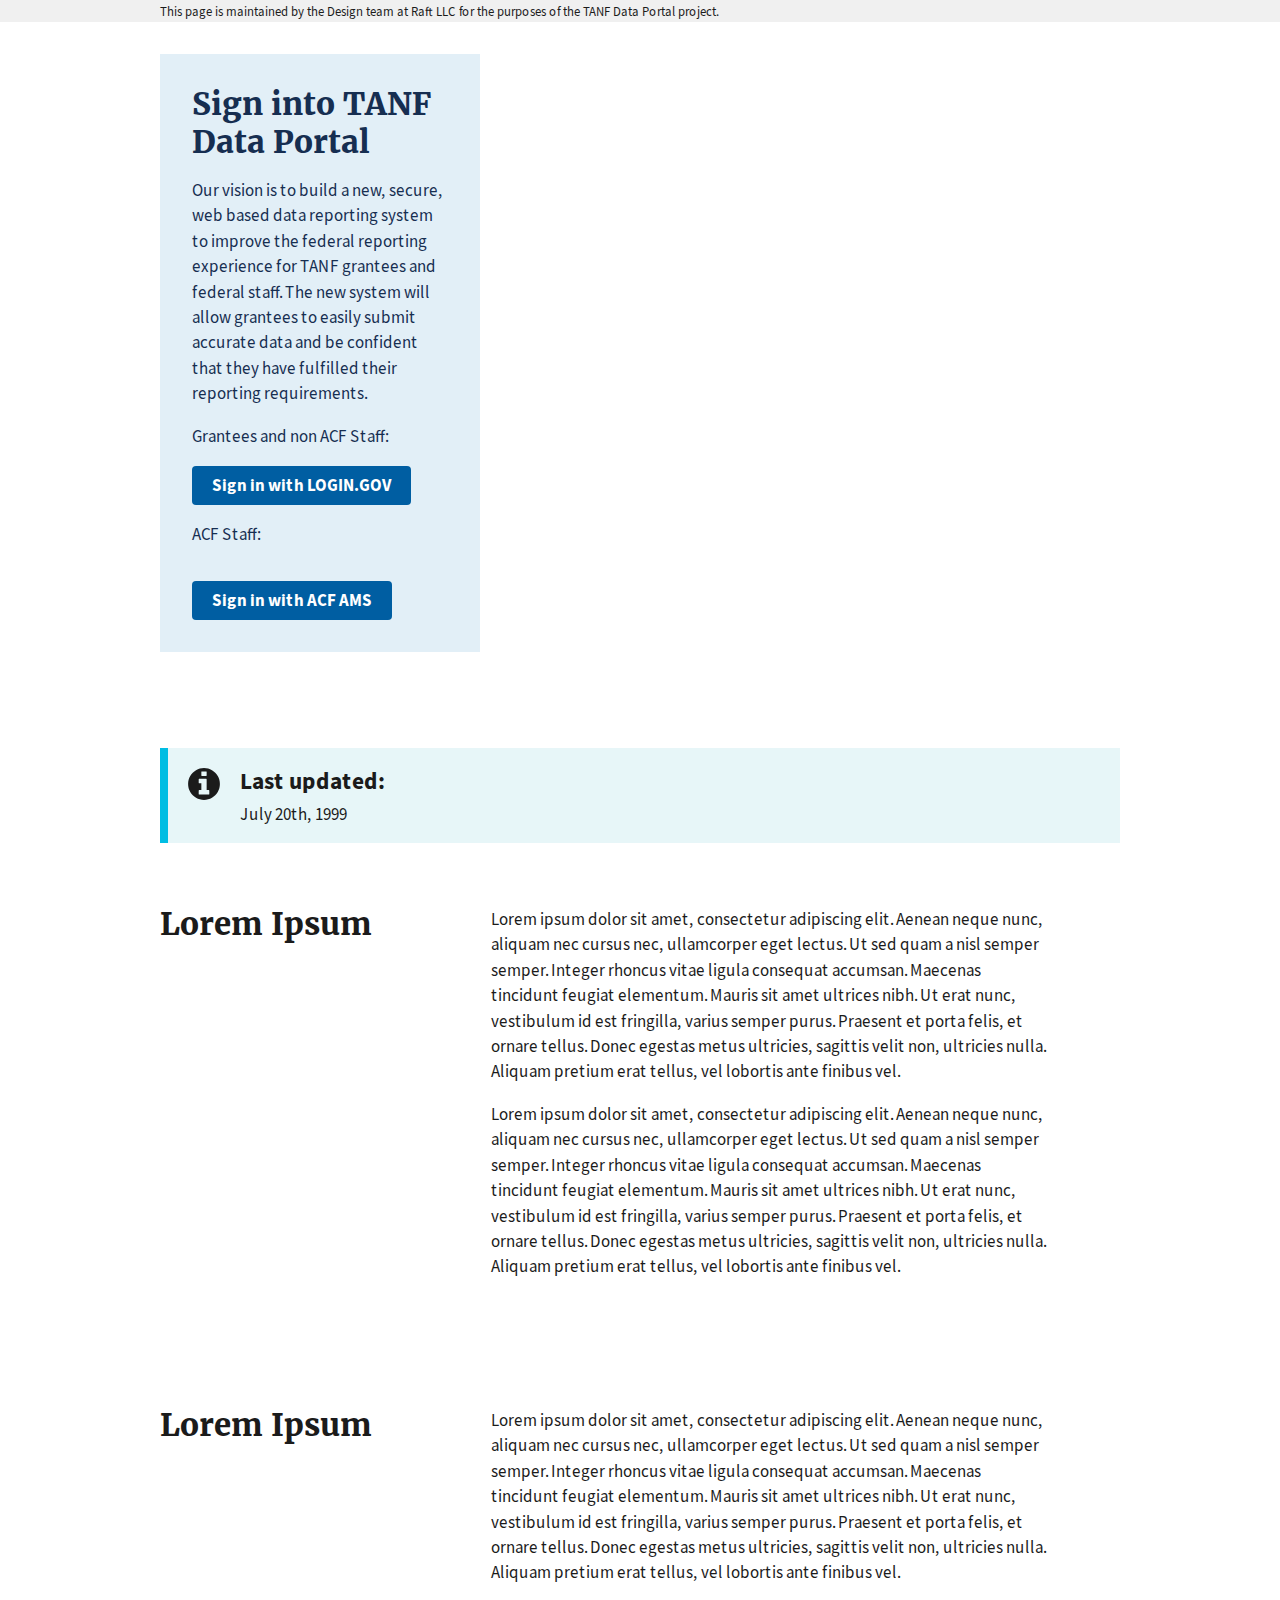
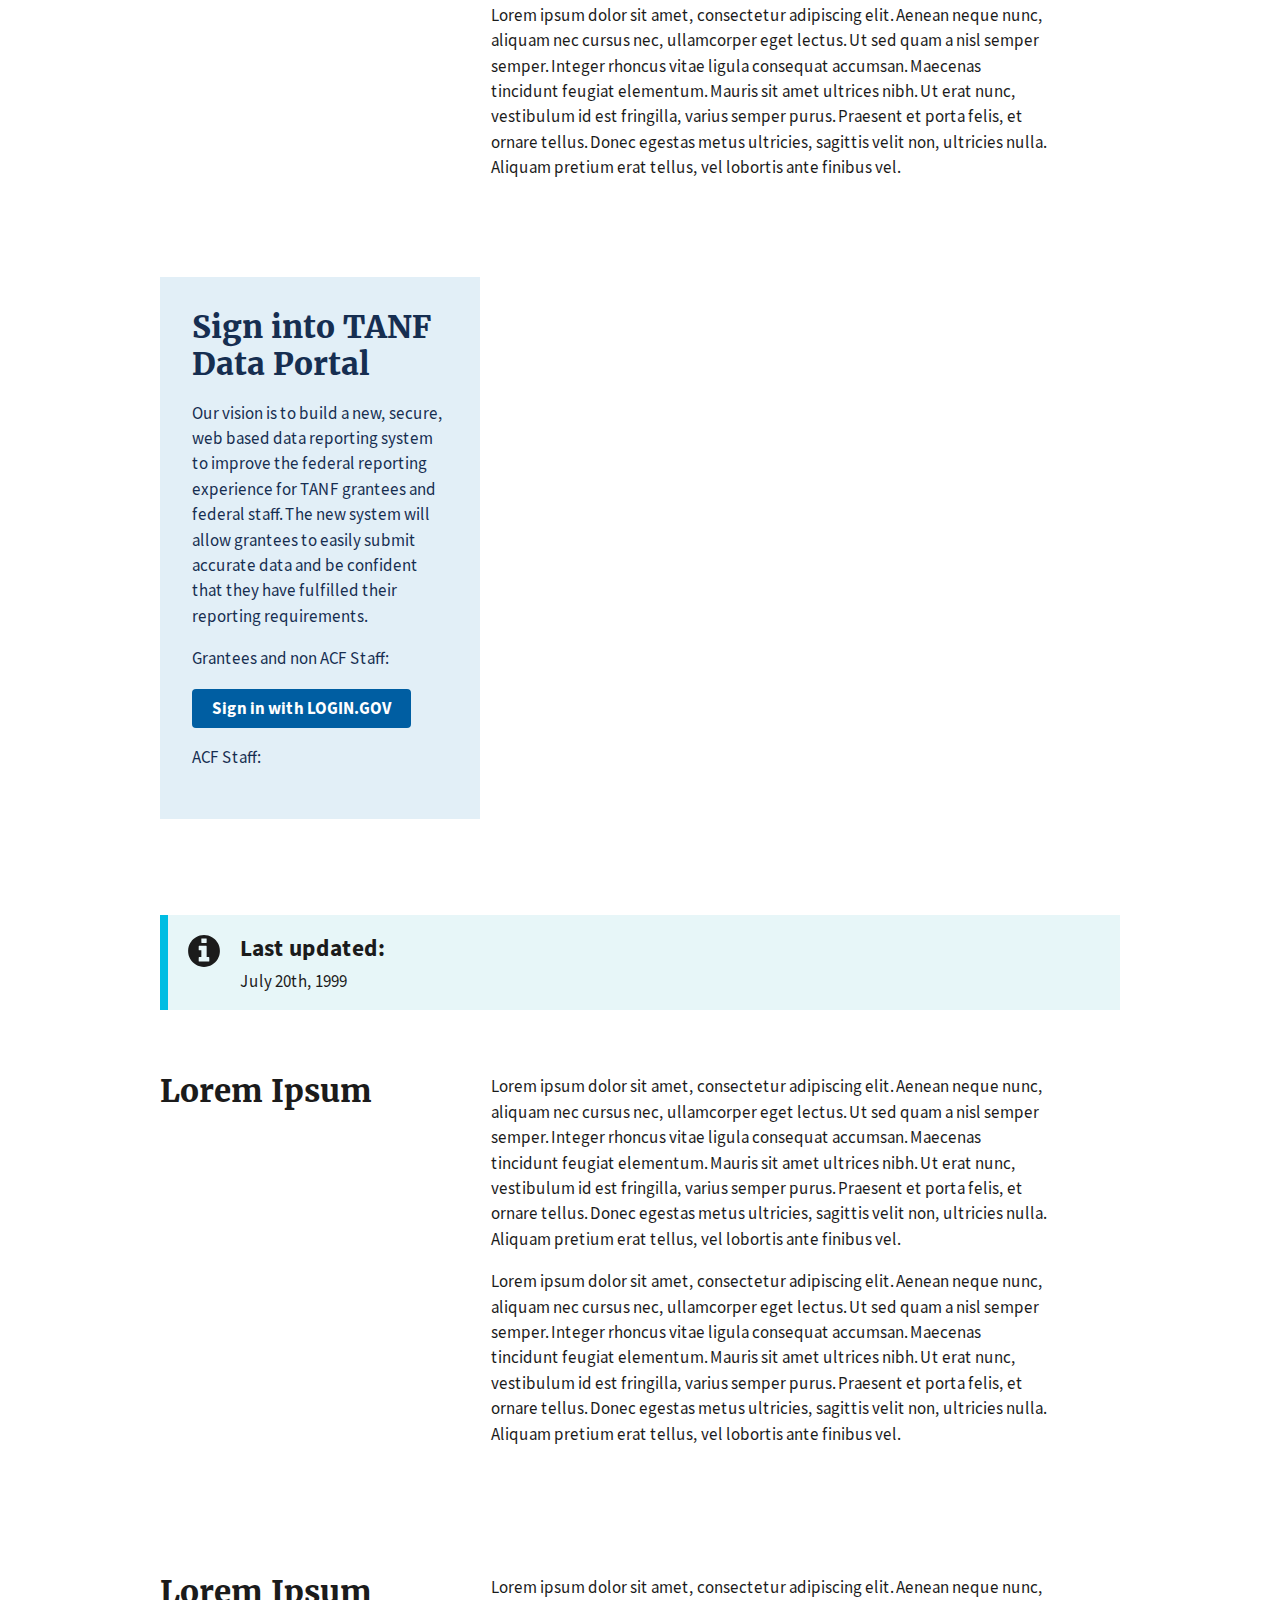
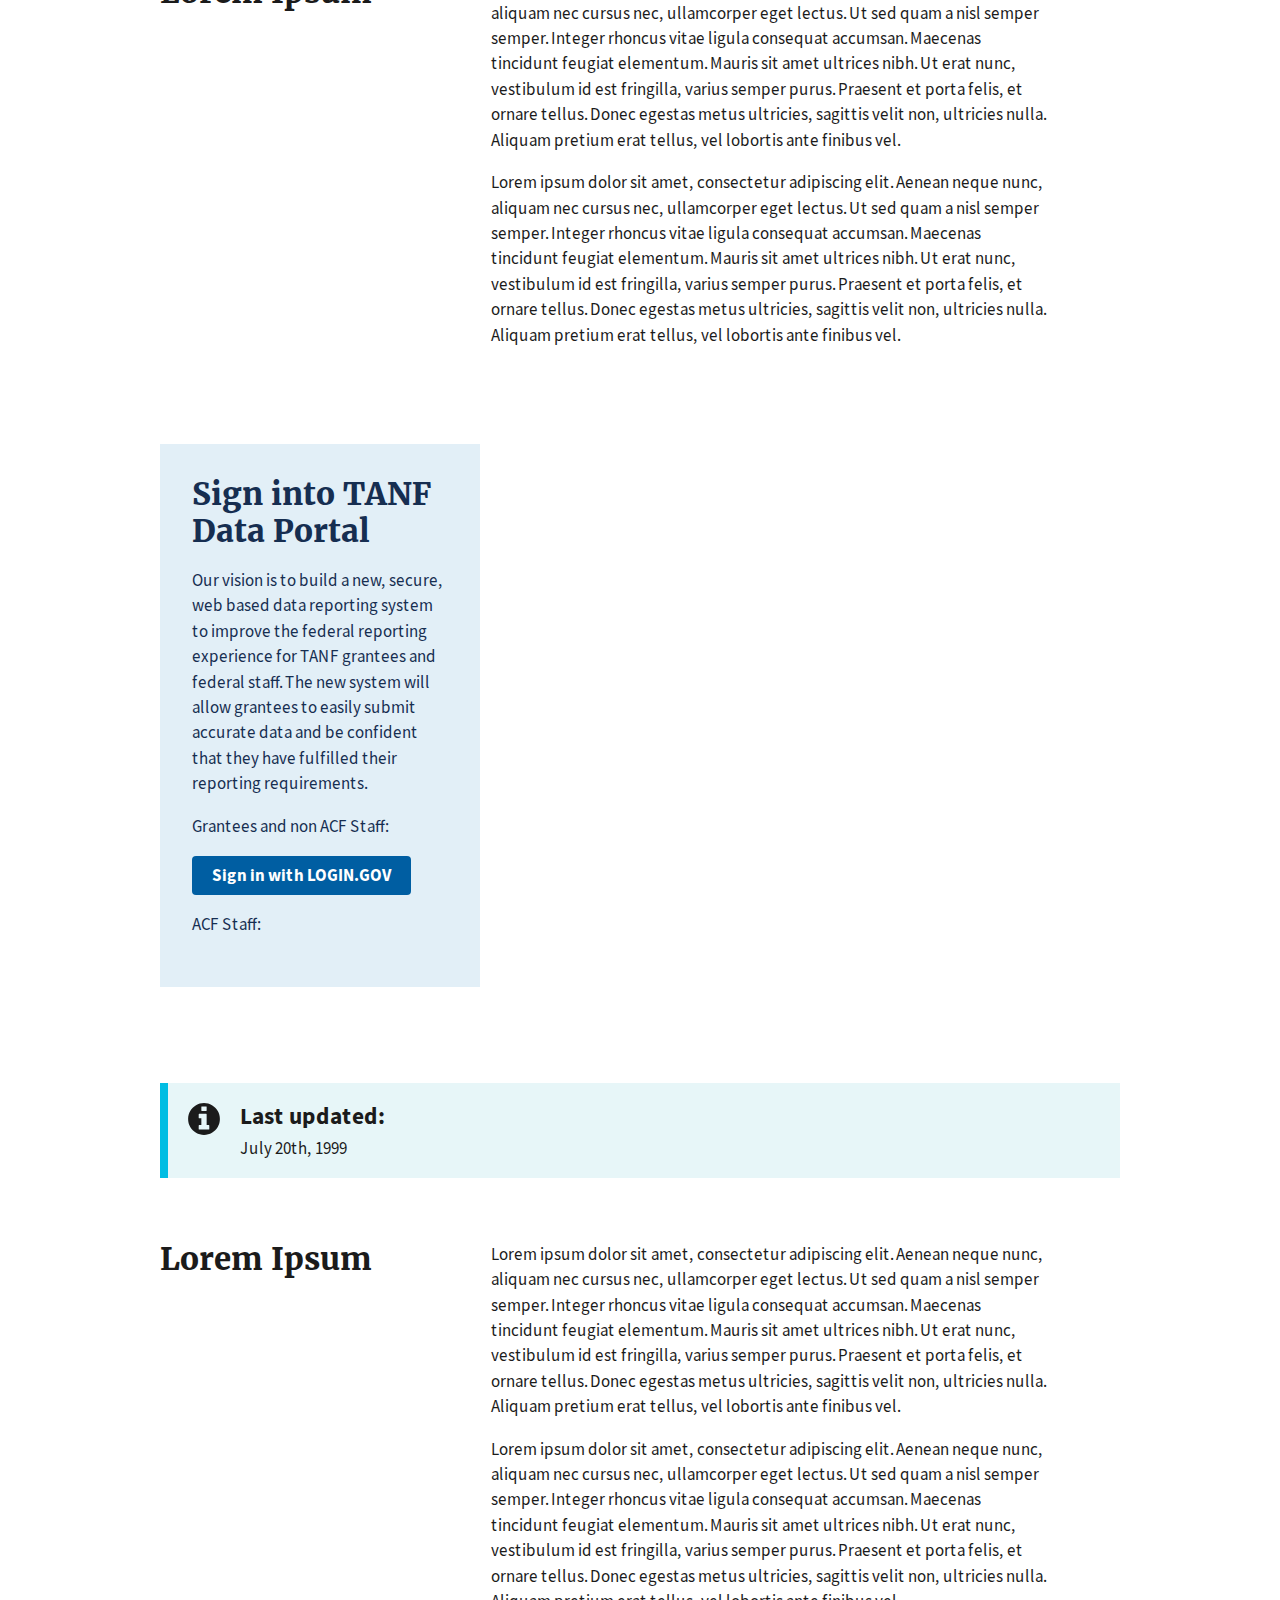
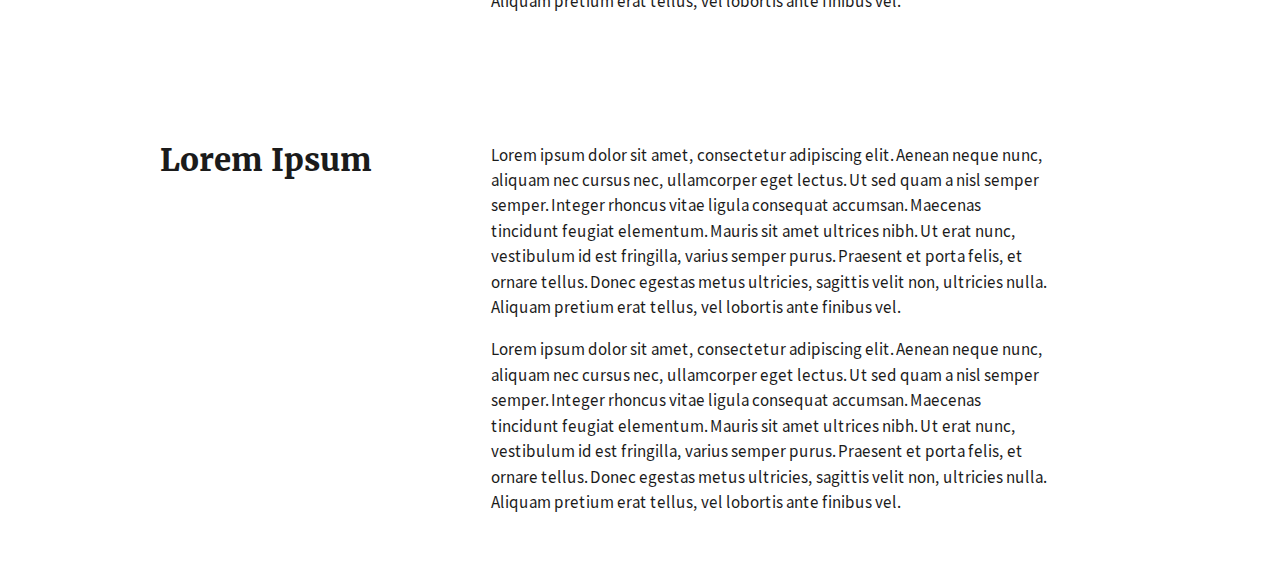
==== index.html @ aea0a964 "Update index.html" ====
<!DOCTYPE html>
<html lang="en">
  <head>
    <meta charset="utf-8" />
    <meta http-equiv="X-UA-Compatible" content="IE=edge" />
    <title>DWD | Indiana Unemployment</title>
    <link rel="stylesheet" href="css/uswds.css" />
    <link rel="icon" type="image/x-icon" href="img/favicons/favicon.ico" />
    <meta name="viewport" content="width=device-width, initial-scale=1">
  </head>
  <body>

    <a class="usa-skipnav" href="#main-content">Skip to main content</a>




  <section class="usa-banner" aria-label="This page is maintained by the Design team at Raft LLC for the purposes of the TANF Data Portal project.">
    <div class="usa-accordion">
      <header class="usa-banner__header">
        <div class="usa-banner__inner">
          <div class="grid-col-auto">
          </div>
          <div class="grid-col-fill tablet:grid-col-auto">
            <p class="usa-banner__header-text">This page is maintained by the Design team at Raft LLC for the purposes of the TANF Data Portal project.</p>
          </div>

        </div>
      </header>
  </section>







  </div>
  </div>
    </nav>
  </header>




  <main id="main-content">
    <section class="usa-hero" aria-label="Introduction" style="background-image: url('https://github.com/reitermb/TDP-Project-Update/blob/main/img/hero3test.jpg?raw=true') !important;">
    <div class="grid-container">
      <div class="usa-hero__callout" style="background-color: #e2eff7; color: #162e51;">
        <h1 class="usa-hero__heading" style="color: #162e51 !important;"><span class="usa-hero__heading--alt" style="color: #162e51 !important;">Sign into TANF Data Portal</span>
        </h1><p>Our vision is to build a new, secure, web based data reporting system to improve the federal reporting experience for TANF grantees and federal staff. The new system will allow grantees to easily submit accurate data and be confident that they have fulfilled their reporting requirements.
</p>
        <p>Grantees and non ACF Staff:</p>
        <button class="usa-button">Sign in with LOGIN.GOV</button>
        <p>ACF Staff:</p>
                        <button class="usa-button" style="margin-top: 16px;">Sign in with ACF AMS</button>


      </div>
    </div>
  </section>

    <section class="grid-container usa-section">
      <div class="usa-alert usa-alert--info" style="margin-bottom: 64px">
        <div class="usa-alert__body">
          <h3 class="usa-alert__heading">Last updated:</h3>
          <p class="usa-alert__text">July 20th, 1999</p>
        </div>
      </div>
      <div class="grid-row grid-gap">
        <div class="tablet:grid-col-4">
          <h2 class="font-heading-xl margin-top-0 tablet:margin-bottom-0">Lorem Ipsum</h2>
        </div>
        <div class="tablet:grid-col-8 usa-prose">
          <p>Lorem ipsum dolor sit amet, consectetur adipiscing elit. Aenean neque nunc, aliquam nec cursus nec, ullamcorper eget lectus. Ut sed quam a nisl semper semper. Integer rhoncus vitae ligula consequat accumsan. Maecenas tincidunt feugiat elementum. Mauris sit amet ultrices nibh. Ut erat nunc, vestibulum id est fringilla, varius semper purus. Praesent et porta felis, et ornare tellus. Donec egestas metus ultricies, sagittis velit non, ultricies nulla. Aliquam pretium erat tellus, vel lobortis ante finibus vel.

</p>
          <p>Lorem ipsum dolor sit amet, consectetur adipiscing elit. Aenean neque nunc, aliquam nec cursus nec, ullamcorper eget lectus. Ut sed quam a nisl semper semper. Integer rhoncus vitae ligula consequat accumsan. Maecenas tincidunt feugiat elementum. Mauris sit amet ultrices nibh. Ut erat nunc, vestibulum id est fringilla, varius semper purus. Praesent et porta felis, et ornare tellus. Donec egestas metus ultricies, sagittis velit non, ultricies nulla. Aliquam pretium erat tellus, vel lobortis ante finibus vel.

</p>

        </div>
      </div>
    </section>

    <section class="grid-container usa-section">

      <div class="grid-row grid-gap">
        <div class="tablet:grid-col-4">
          <h2 class="font-heading-xl margin-top-0 tablet:margin-bottom-0">Lorem Ipsum</h2>
        </div>
        <div class="tablet:grid-col-8 usa-prose">
          <p>Lorem ipsum dolor sit amet, consectetur adipiscing elit. Aenean neque nunc, aliquam nec cursus nec, ullamcorper eget lectus. Ut sed quam a nisl semper semper. Integer rhoncus vitae ligula consequat accumsan. Maecenas tincidunt feugiat elementum. Mauris sit amet ultrices nibh. Ut erat nunc, vestibulum id est fringilla, varius semper purus. Praesent et porta felis, et ornare tellus. Donec egestas metus ultricies, sagittis velit non, ultricies nulla. Aliquam pretium erat tellus, vel lobortis ante finibus vel.

</p>
          <p>Lorem ipsum dolor sit amet, consectetur adipiscing elit. Aenean neque nunc, aliquam nec cursus nec, ullamcorper eget lectus. Ut sed quam a nisl semper semper. Integer rhoncus vitae ligula consequat accumsan. Maecenas tincidunt feugiat elementum. Mauris sit amet ultrices nibh. Ut erat nunc, vestibulum id est fringilla, varius semper purus. Praesent et porta felis, et ornare tellus. Donec egestas metus ultricies, sagittis velit non, ultricies nulla. Aliquam pretium erat tellus, vel lobortis ante finibus vel.

</p>

        </div>
      </div>
    </section>
    
    
  <main id="main-content">
    <section class="usa-hero" aria-label="Introduction" style="background-image: url('https://github.com/reitermb/TDP-Project-Update/blob/main/img/hero5.png?raw=true') !important;">
    <div class="grid-container">
      <div class="usa-hero__callout" style="background-color: #e2eff7; color: #162e51;">
        <h1 class="usa-hero__heading" style="color: #162e51 !important;"><span class="usa-hero__heading--alt" style="color: #162e51 !important;">Sign into TANF Data Portal</span>
        </h1><p>Our vision is to build a new, secure, web based data reporting system to improve the federal reporting experience for TANF grantees and federal staff. The new system will allow grantees to easily submit accurate data and be confident that they have fulfilled their reporting requirements.
</p>
                <p>Grantees and non ACF Staff:</p>
        <button class="usa-button">Sign in with LOGIN.GOV</button>
        <p>ACF Staff:</p>
        
      </div>
    </div>
  </section>

    <section class="grid-container usa-section">
      <div class="usa-alert usa-alert--info" style="margin-bottom: 64px">
        <div class="usa-alert__body">
          <h3 class="usa-alert__heading">Last updated:</h3>
          <p class="usa-alert__text">July 20th, 1999</p>
        </div>
      </div>
      <div class="grid-row grid-gap">
        <div class="tablet:grid-col-4">
          <h2 class="font-heading-xl margin-top-0 tablet:margin-bottom-0">Lorem Ipsum</h2>
        </div>
        <div class="tablet:grid-col-8 usa-prose">
          <p>Lorem ipsum dolor sit amet, consectetur adipiscing elit. Aenean neque nunc, aliquam nec cursus nec, ullamcorper eget lectus. Ut sed quam a nisl semper semper. Integer rhoncus vitae ligula consequat accumsan. Maecenas tincidunt feugiat elementum. Mauris sit amet ultrices nibh. Ut erat nunc, vestibulum id est fringilla, varius semper purus. Praesent et porta felis, et ornare tellus. Donec egestas metus ultricies, sagittis velit non, ultricies nulla. Aliquam pretium erat tellus, vel lobortis ante finibus vel.

</p>
          <p>Lorem ipsum dolor sit amet, consectetur adipiscing elit. Aenean neque nunc, aliquam nec cursus nec, ullamcorper eget lectus. Ut sed quam a nisl semper semper. Integer rhoncus vitae ligula consequat accumsan. Maecenas tincidunt feugiat elementum. Mauris sit amet ultrices nibh. Ut erat nunc, vestibulum id est fringilla, varius semper purus. Praesent et porta felis, et ornare tellus. Donec egestas metus ultricies, sagittis velit non, ultricies nulla. Aliquam pretium erat tellus, vel lobortis ante finibus vel.

</p>

        </div>
      </div>
    </section>

    <section class="grid-container usa-section">

      <div class="grid-row grid-gap">
        <div class="tablet:grid-col-4">
          <h2 class="font-heading-xl margin-top-0 tablet:margin-bottom-0">Lorem Ipsum</h2>
        </div>
        <div class="tablet:grid-col-8 usa-prose">
          <p>Lorem ipsum dolor sit amet, consectetur adipiscing elit. Aenean neque nunc, aliquam nec cursus nec, ullamcorper eget lectus. Ut sed quam a nisl semper semper. Integer rhoncus vitae ligula consequat accumsan. Maecenas tincidunt feugiat elementum. Mauris sit amet ultrices nibh. Ut erat nunc, vestibulum id est fringilla, varius semper purus. Praesent et porta felis, et ornare tellus. Donec egestas metus ultricies, sagittis velit non, ultricies nulla. Aliquam pretium erat tellus, vel lobortis ante finibus vel.

</p>
          <p>Lorem ipsum dolor sit amet, consectetur adipiscing elit. Aenean neque nunc, aliquam nec cursus nec, ullamcorper eget lectus. Ut sed quam a nisl semper semper. Integer rhoncus vitae ligula consequat accumsan. Maecenas tincidunt feugiat elementum. Mauris sit amet ultrices nibh. Ut erat nunc, vestibulum id est fringilla, varius semper purus. Praesent et porta felis, et ornare tellus. Donec egestas metus ultricies, sagittis velit non, ultricies nulla. Aliquam pretium erat tellus, vel lobortis ante finibus vel.

</p>

        </div>
      </div>
    </section>
    
    
  <main id="main-content">
    <section class="usa-hero" aria-label="Introduction" style="background-image: url('https://github.com/reitermb/TDP-Project-Update/blob/main/img/Hero1test.jpg?raw=true') !important;">
    <div class="grid-container">
      <div class="usa-hero__callout" style="background-color: #e2eff7; color: #162e51;">
        <h1 class="usa-hero__heading" style="color: #162e51 !important;"><span class="usa-hero__heading--alt" style="color: #162e51 !important;">Sign into TANF Data Portal</span>
        </h1><p>Our vision is to build a new, secure, web based data reporting system to improve the federal reporting experience for TANF grantees and federal staff. The new system will allow grantees to easily submit accurate data and be confident that they have fulfilled their reporting requirements.
</p>
                 <p>Grantees and non ACF Staff:</p>
        <button class="usa-button">Sign in with LOGIN.GOV</button>
        <p>ACF Staff:</p>

      </div>
    </div>
  </section>

    <section class="grid-container usa-section">
      <div class="usa-alert usa-alert--info" style="margin-bottom: 64px">
        <div class="usa-alert__body">
          <h3 class="usa-alert__heading">Last updated:</h3>
          <p class="usa-alert__text">July 20th, 1999</p>
        </div>
      </div>
      <div class="grid-row grid-gap">
        <div class="tablet:grid-col-4">
          <h2 class="font-heading-xl margin-top-0 tablet:margin-bottom-0">Lorem Ipsum</h2>
        </div>
        <div class="tablet:grid-col-8 usa-prose">
          <p>Lorem ipsum dolor sit amet, consectetur adipiscing elit. Aenean neque nunc, aliquam nec cursus nec, ullamcorper eget lectus. Ut sed quam a nisl semper semper. Integer rhoncus vitae ligula consequat accumsan. Maecenas tincidunt feugiat elementum. Mauris sit amet ultrices nibh. Ut erat nunc, vestibulum id est fringilla, varius semper purus. Praesent et porta felis, et ornare tellus. Donec egestas metus ultricies, sagittis velit non, ultricies nulla. Aliquam pretium erat tellus, vel lobortis ante finibus vel.

</p>
          <p>Lorem ipsum dolor sit amet, consectetur adipiscing elit. Aenean neque nunc, aliquam nec cursus nec, ullamcorper eget lectus. Ut sed quam a nisl semper semper. Integer rhoncus vitae ligula consequat accumsan. Maecenas tincidunt feugiat elementum. Mauris sit amet ultrices nibh. Ut erat nunc, vestibulum id est fringilla, varius semper purus. Praesent et porta felis, et ornare tellus. Donec egestas metus ultricies, sagittis velit non, ultricies nulla. Aliquam pretium erat tellus, vel lobortis ante finibus vel.

</p>

        </div>
      </div>
    </section>

    <section class="grid-container usa-section">

      <div class="grid-row grid-gap">
        <div class="tablet:grid-col-4">
          <h2 class="font-heading-xl margin-top-0 tablet:margin-bottom-0">Lorem Ipsum</h2>
        </div>
        <div class="tablet:grid-col-8 usa-prose">
          <p>Lorem ipsum dolor sit amet, consectetur adipiscing elit. Aenean neque nunc, aliquam nec cursus nec, ullamcorper eget lectus. Ut sed quam a nisl semper semper. Integer rhoncus vitae ligula consequat accumsan. Maecenas tincidunt feugiat elementum. Mauris sit amet ultrices nibh. Ut erat nunc, vestibulum id est fringilla, varius semper purus. Praesent et porta felis, et ornare tellus. Donec egestas metus ultricies, sagittis velit non, ultricies nulla. Aliquam pretium erat tellus, vel lobortis ante finibus vel.

</p>
          <p>Lorem ipsum dolor sit amet, consectetur adipiscing elit. Aenean neque nunc, aliquam nec cursus nec, ullamcorper eget lectus. Ut sed quam a nisl semper semper. Integer rhoncus vitae ligula consequat accumsan. Maecenas tincidunt feugiat elementum. Mauris sit amet ultrices nibh. Ut erat nunc, vestibulum id est fringilla, varius semper purus. Praesent et porta felis, et ornare tellus. Donec egestas metus ultricies, sagittis velit non, ultricies nulla. Aliquam pretium erat tellus, vel lobortis ante finibus vel.

</p>

        </div>
      </div>
    </section>


        </div>
      </div>
    </div>
  </div>
</footer>
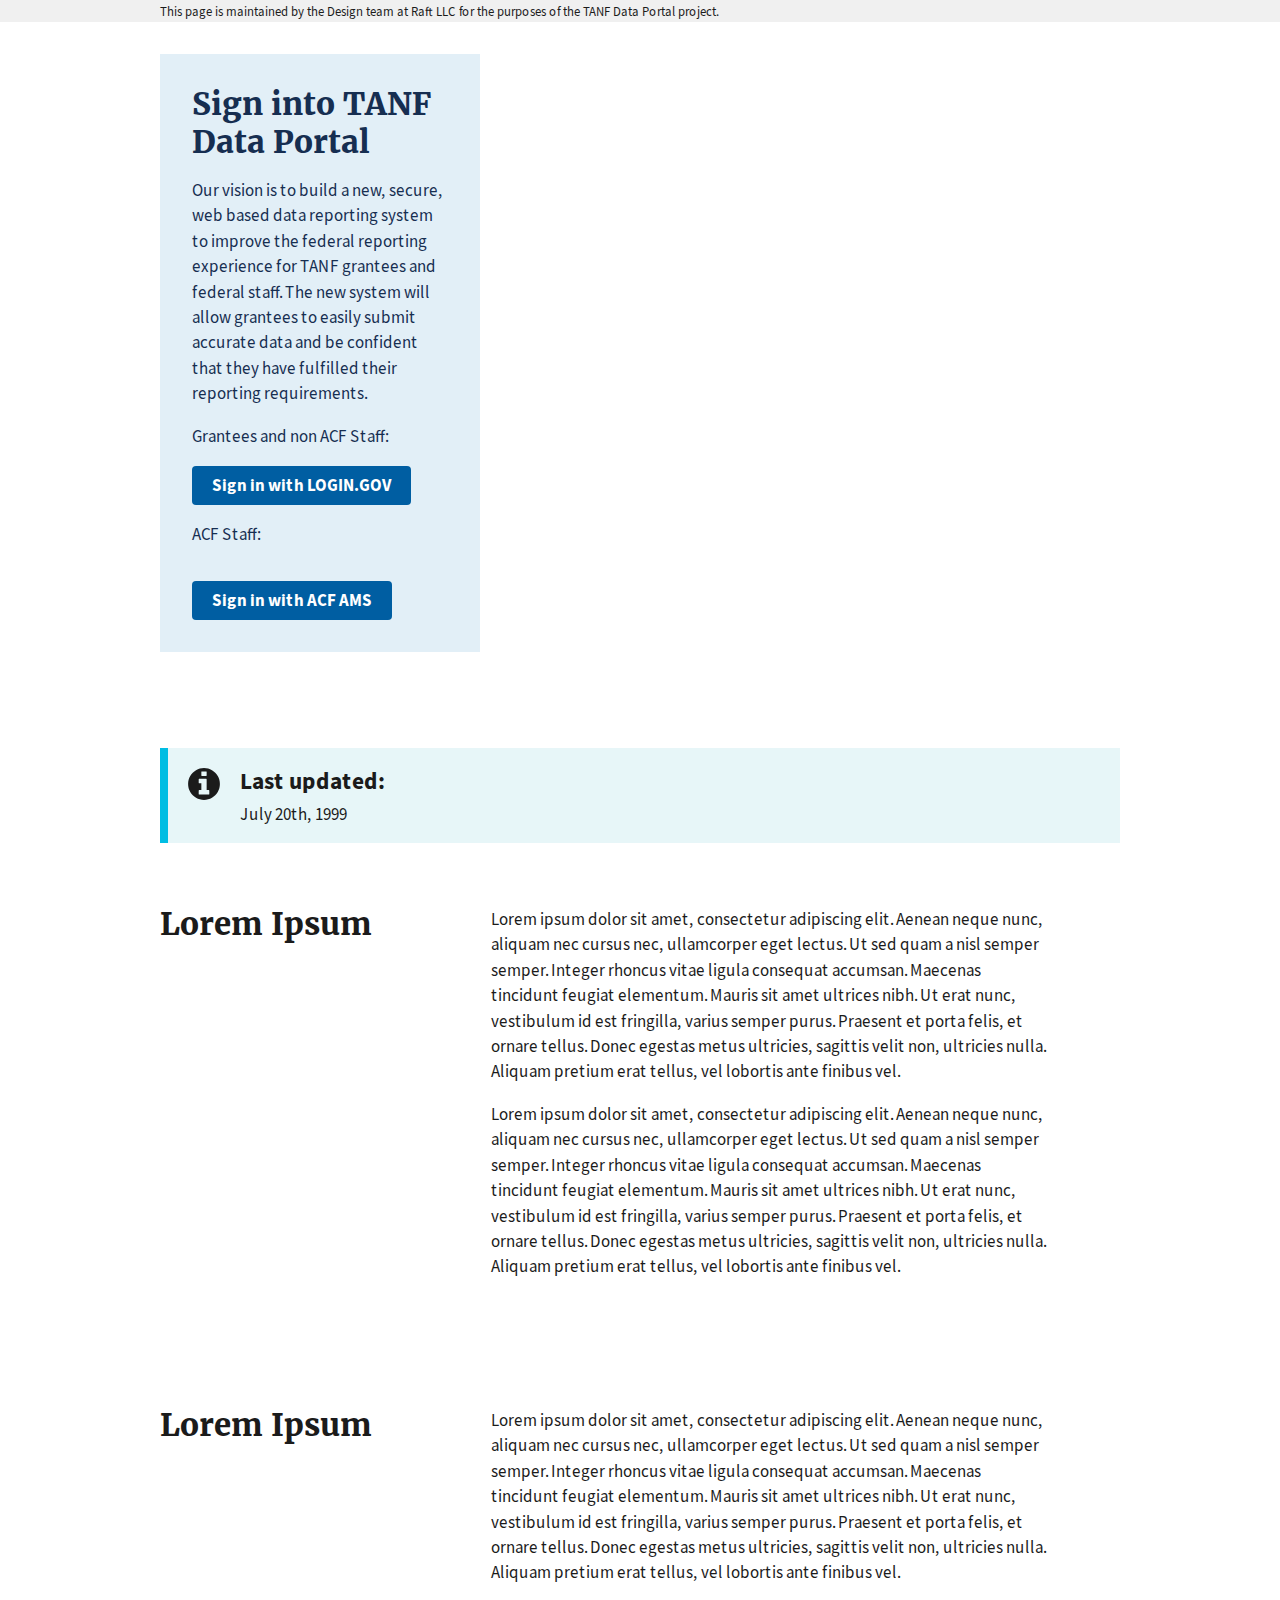
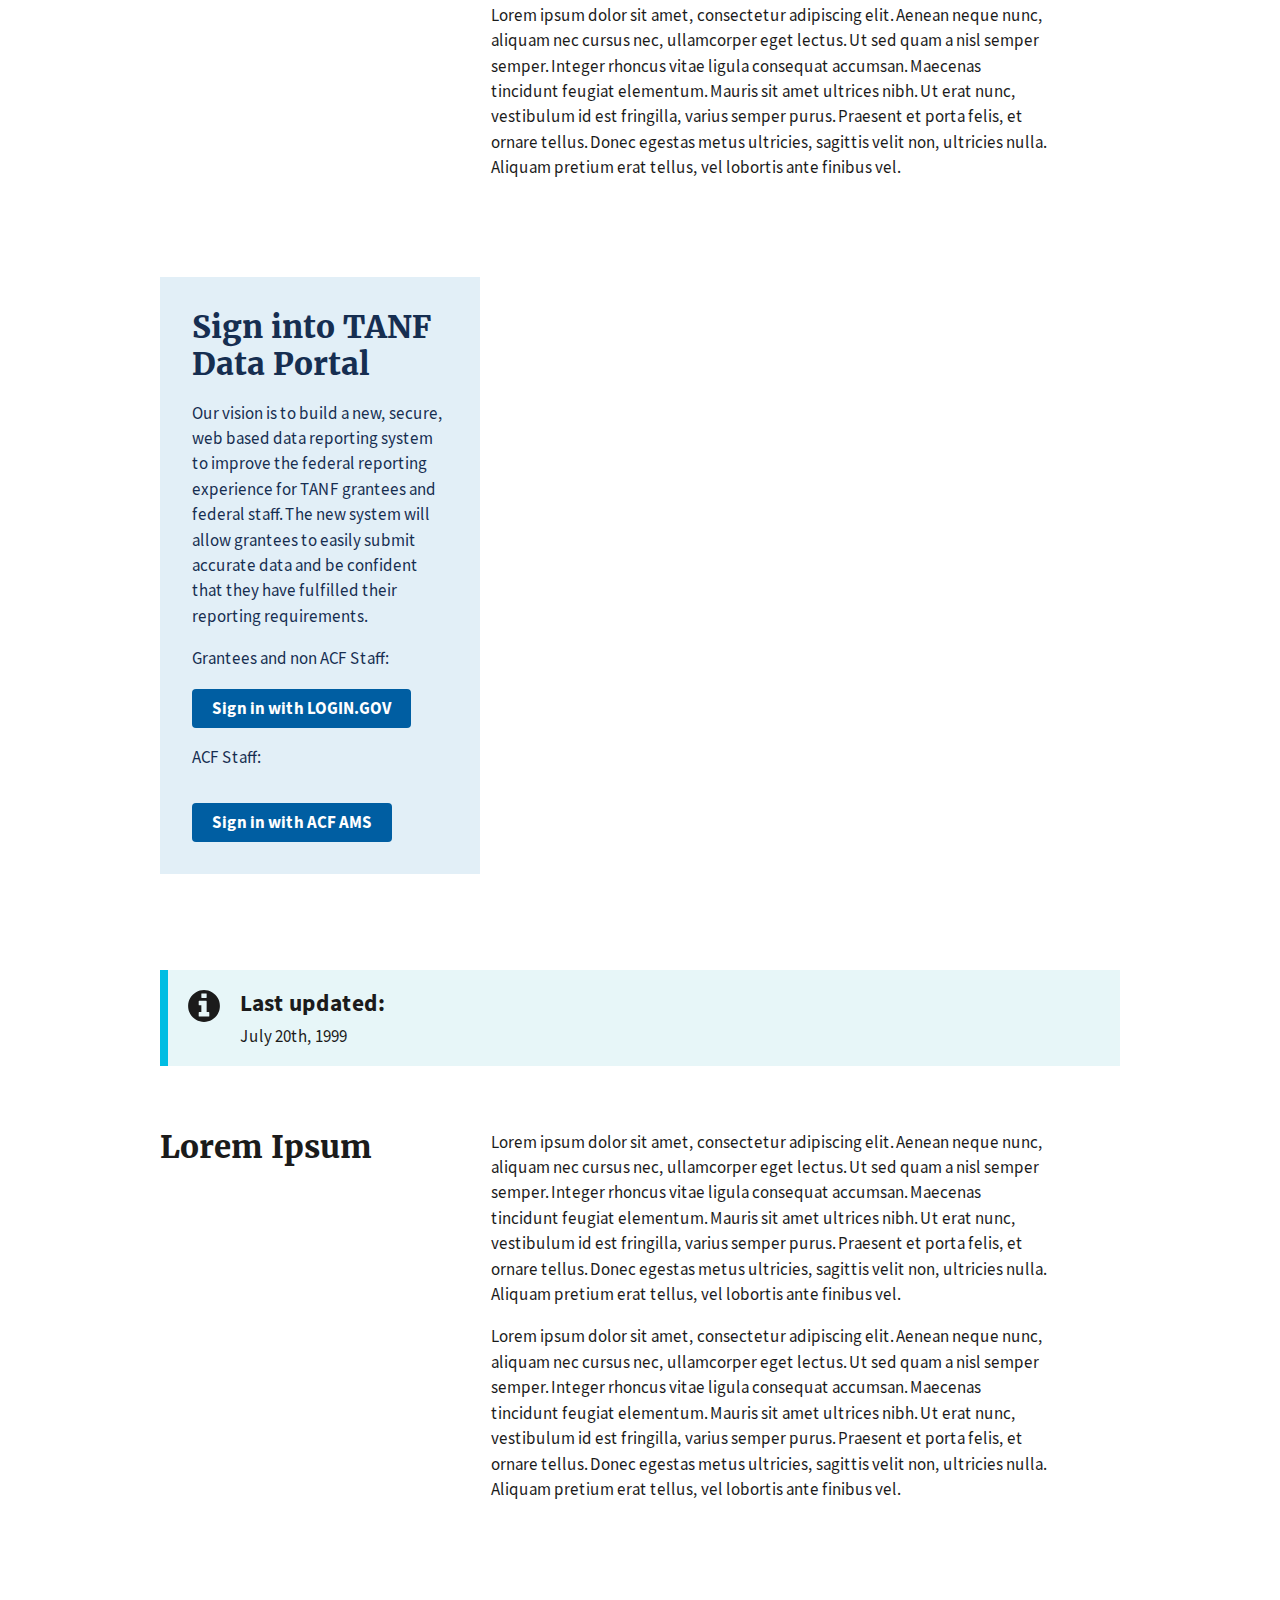
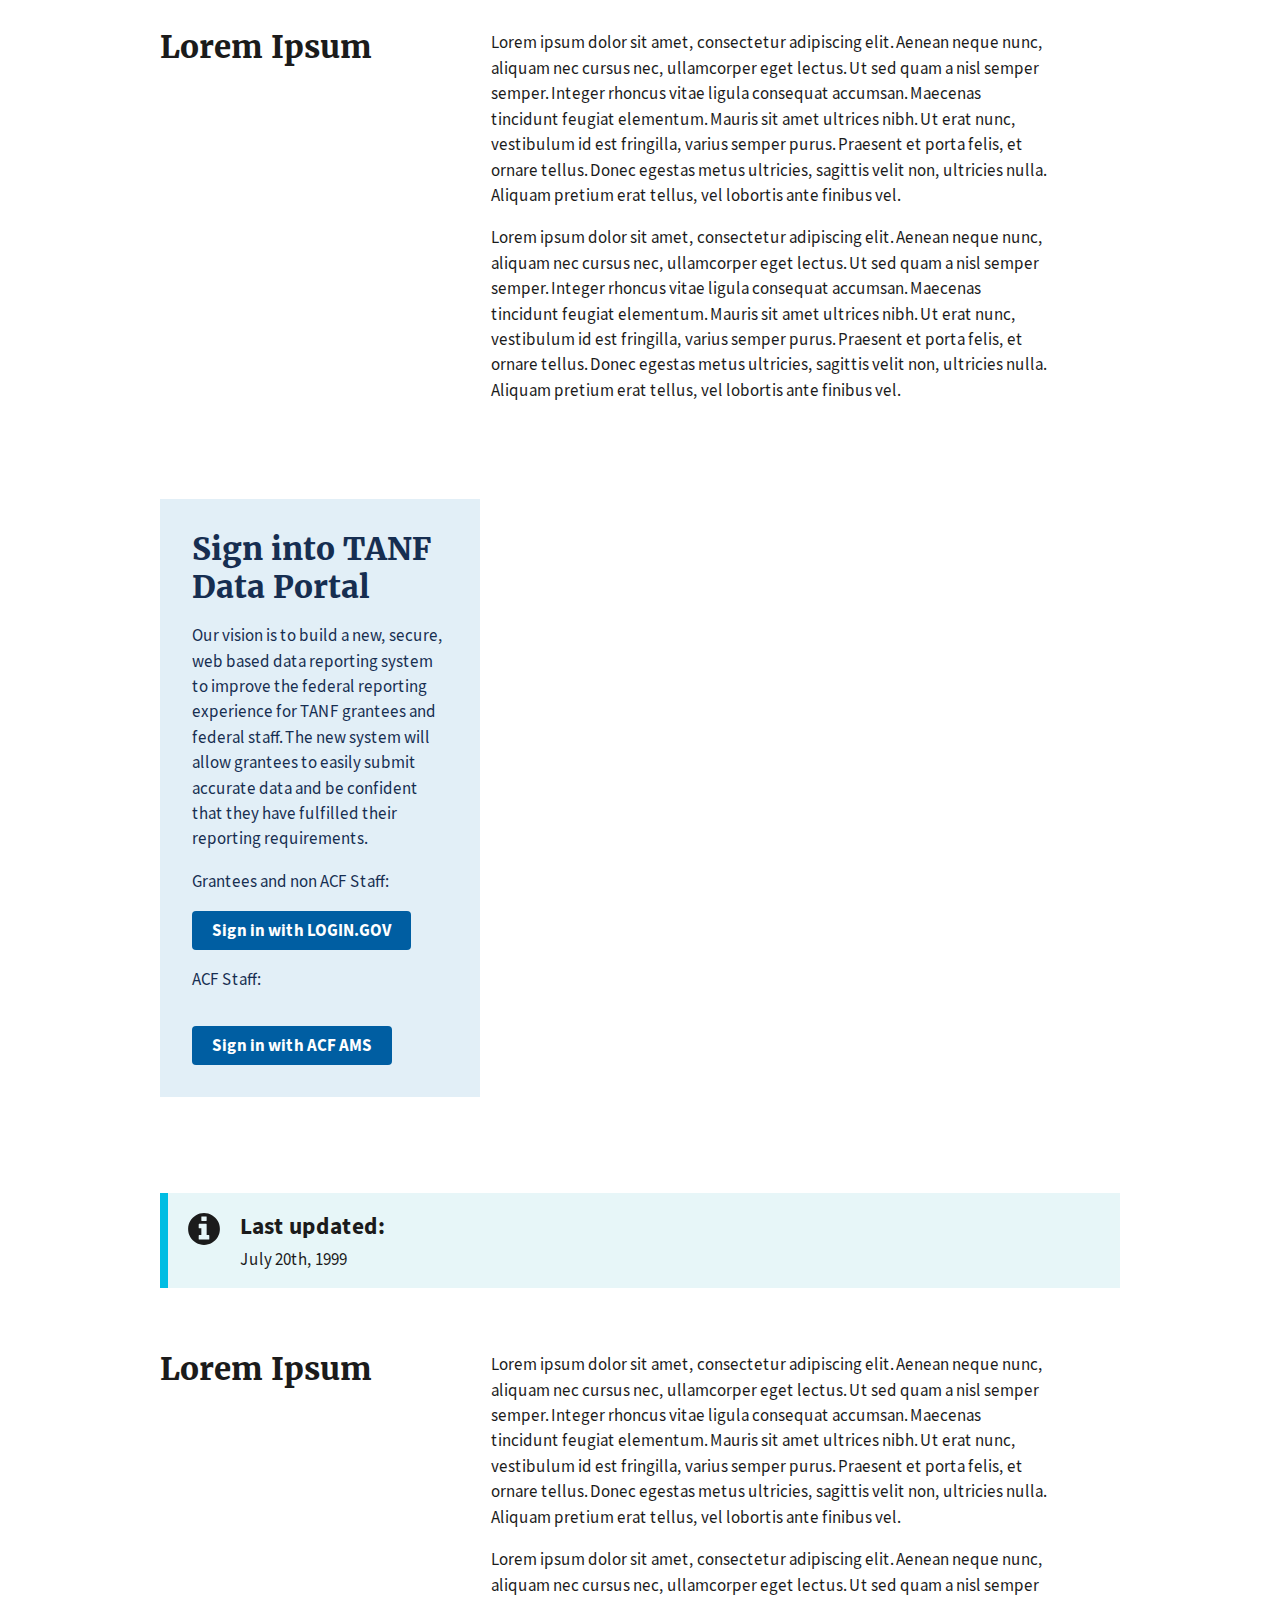
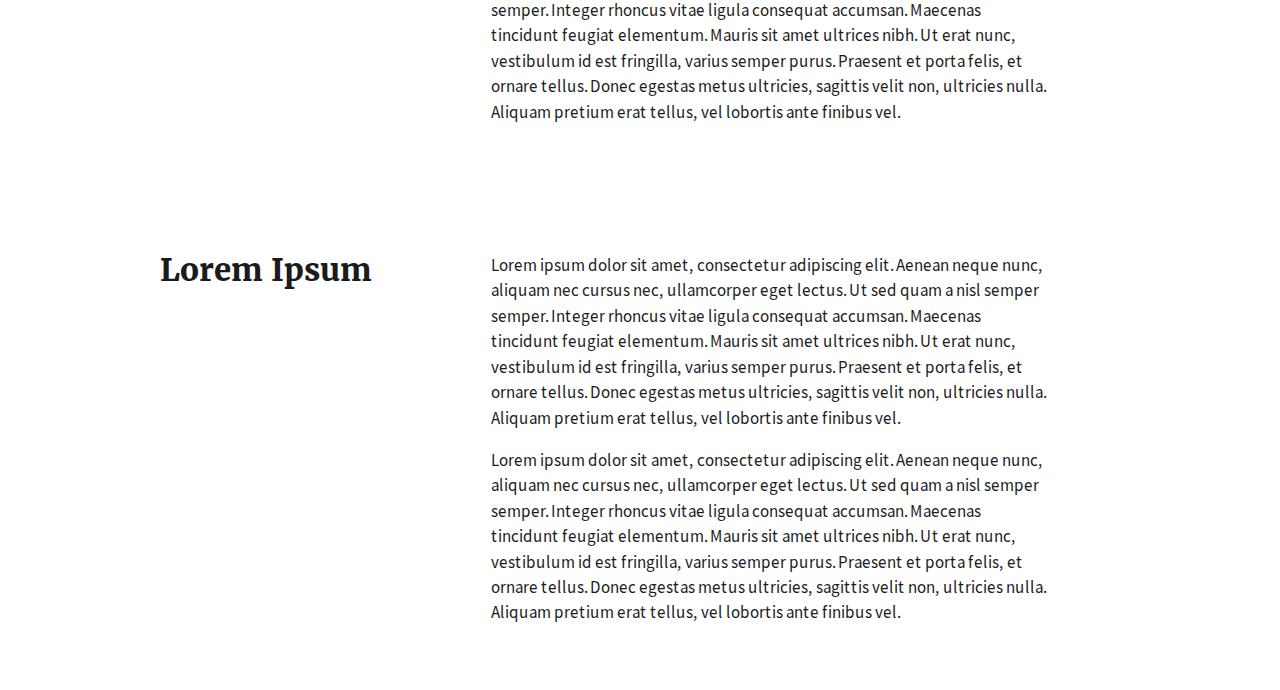
==== commit f549f529: "Update index.html" ====
--- a/index.html
+++ b/index.html
@@ -109,9 +109,10 @@
         <h1 class="usa-hero__heading" style="color: #162e51 !important;"><span class="usa-hero__heading--alt" style="color: #162e51 !important;">Sign into TANF Data Portal</span>
         </h1><p>Our vision is to build a new, secure, web based data reporting system to improve the federal reporting experience for TANF grantees and federal staff. The new system will allow grantees to easily submit accurate data and be confident that they have fulfilled their reporting requirements.
 </p>
-                <p>Grantees and non ACF Staff:</p>
+             <p>Grantees and non ACF Staff:</p>
         <button class="usa-button">Sign in with LOGIN.GOV</button>
         <p>ACF Staff:</p>
+                        <button class="usa-button" style="margin-top: 16px;">Sign in with ACF AMS</button>
         
       </div>
     </div>
@@ -166,9 +167,10 @@
         <h1 class="usa-hero__heading" style="color: #162e51 !important;"><span class="usa-hero__heading--alt" style="color: #162e51 !important;">Sign into TANF Data Portal</span>
         </h1><p>Our vision is to build a new, secure, web based data reporting system to improve the federal reporting experience for TANF grantees and federal staff. The new system will allow grantees to easily submit accurate data and be confident that they have fulfilled their reporting requirements.
 </p>
-                 <p>Grantees and non ACF Staff:</p>
+               <p>Grantees and non ACF Staff:</p>
         <button class="usa-button">Sign in with LOGIN.GOV</button>
         <p>ACF Staff:</p>
+                        <button class="usa-button" style="margin-top: 16px;">Sign in with ACF AMS</button>
 
       </div>
     </div>
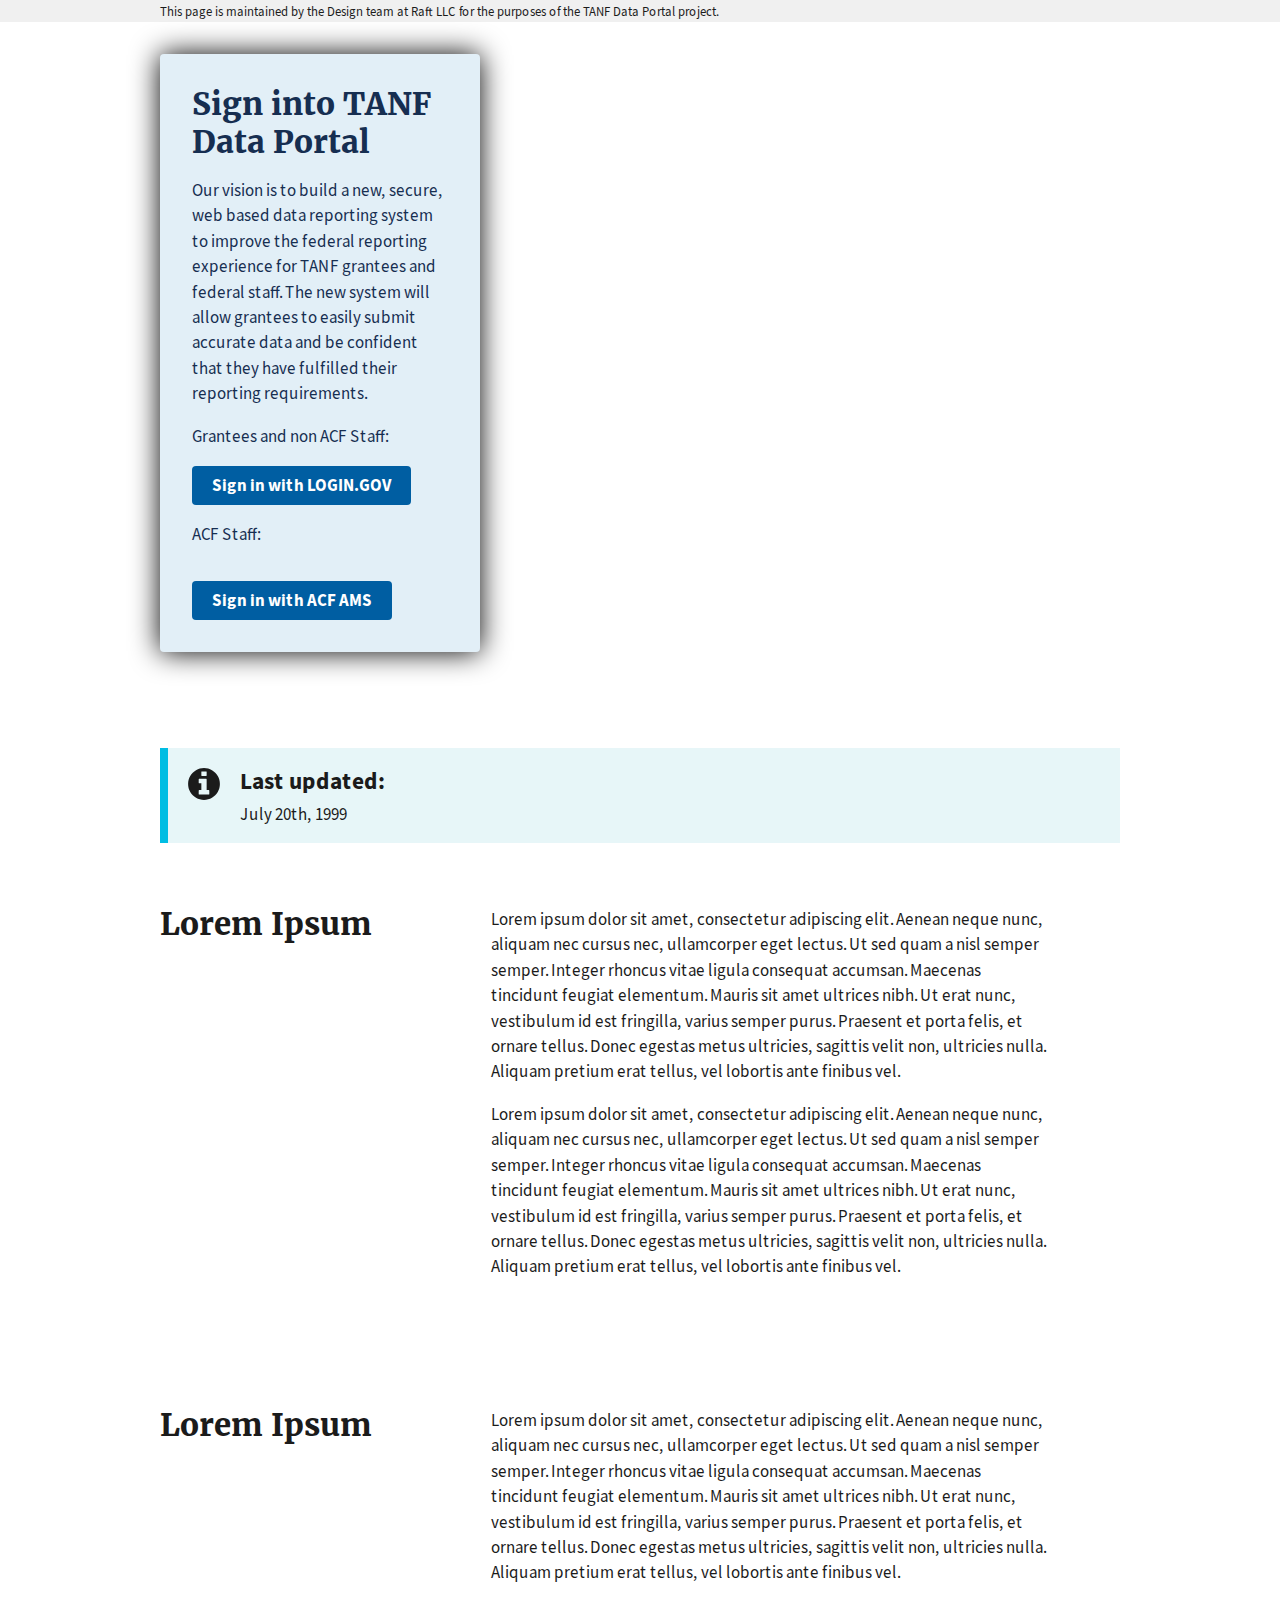
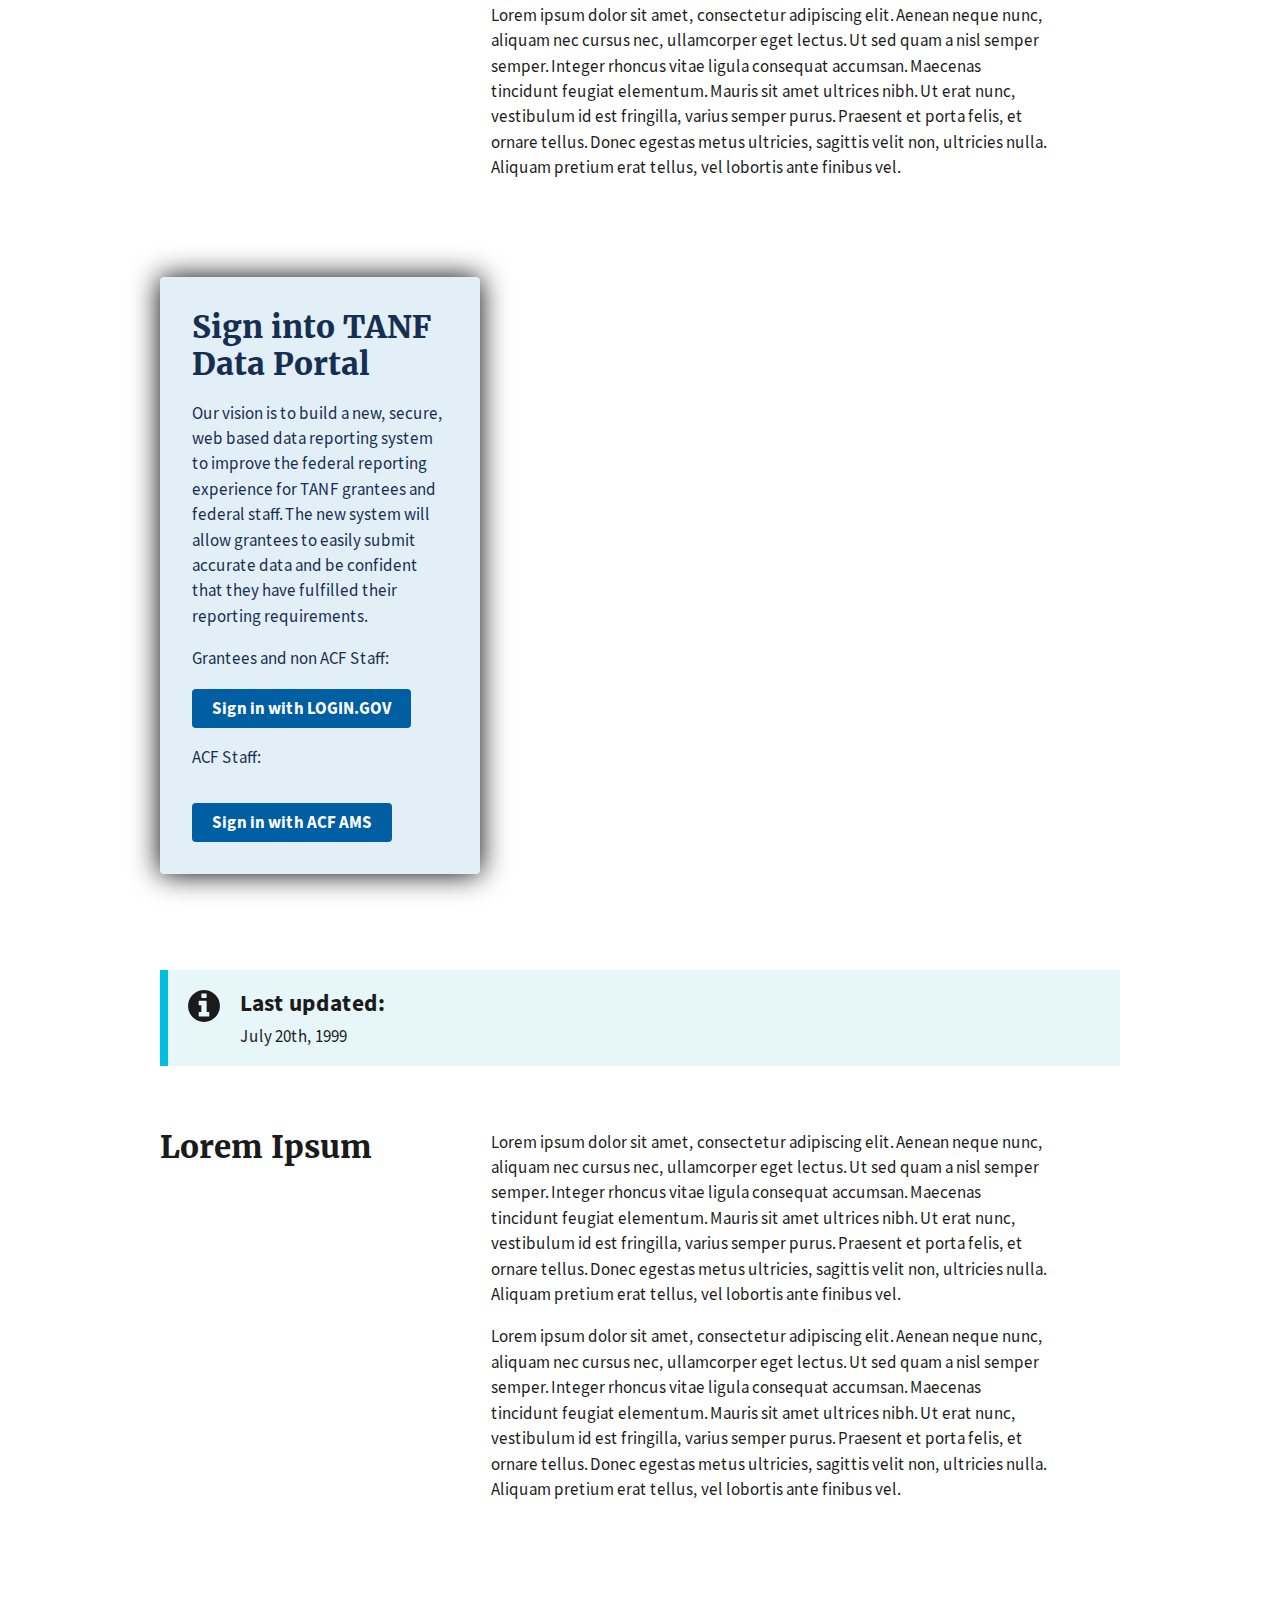
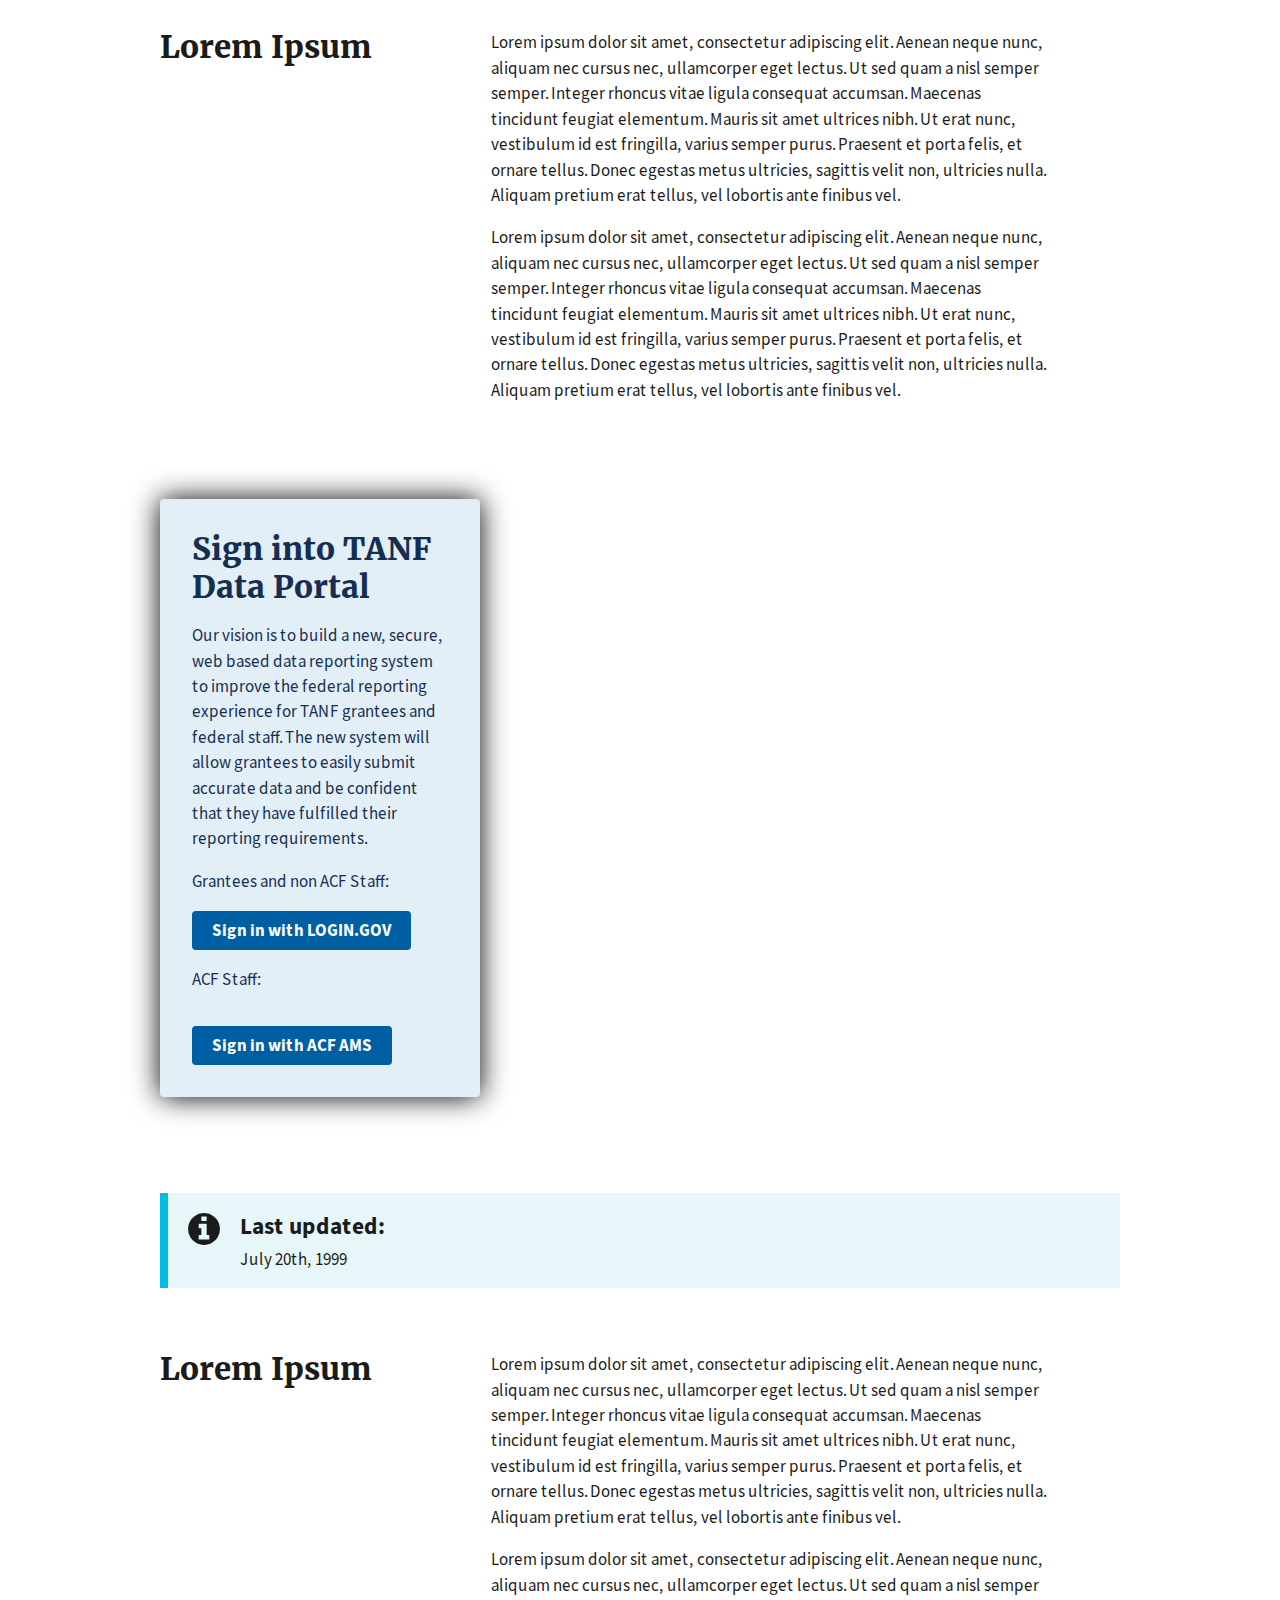
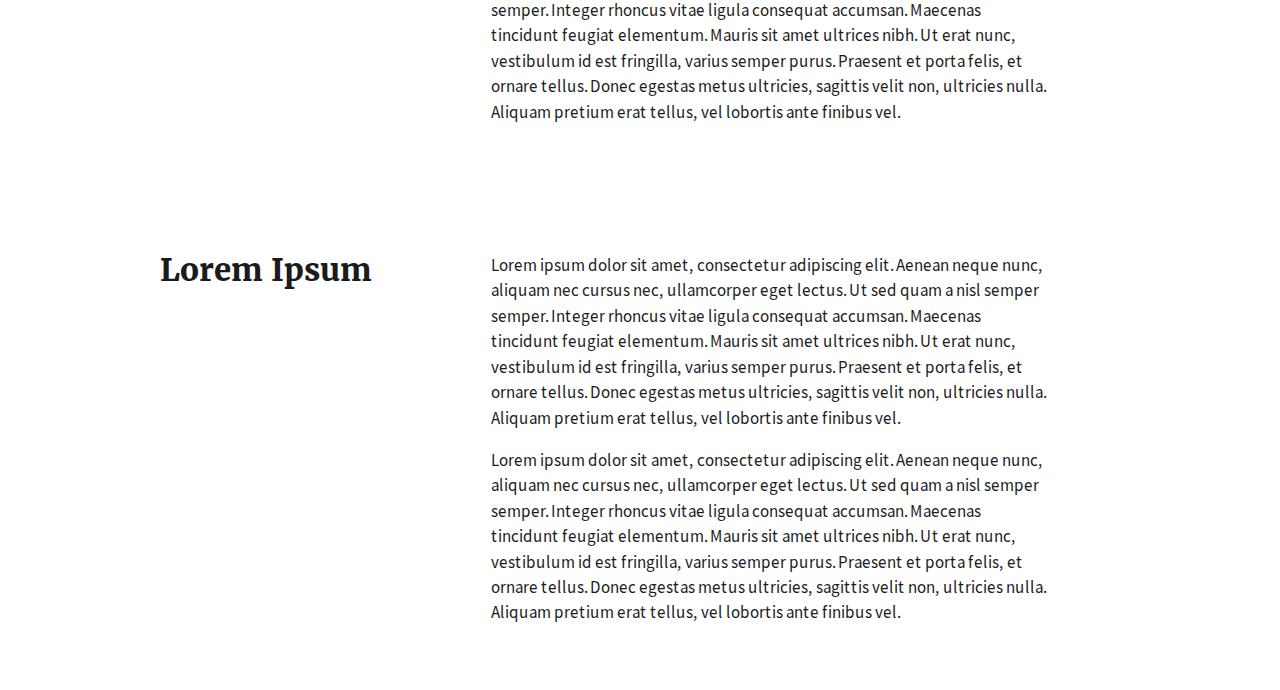
==== commit e6e5bc98: "Update index.html" ====
--- a/index.html
+++ b/index.html
@@ -3,7 +3,7 @@
   <head>
     <meta charset="utf-8" />
     <meta http-equiv="X-UA-Compatible" content="IE=edge" />
-    <title>DWD | Indiana Unemployment</title>
+    <title>TDP-Like Demo Environment</title>
     <link rel="stylesheet" href="css/uswds.css" />
     <link rel="icon" type="image/x-icon" href="img/favicons/favicon.ico" />
     <meta name="viewport" content="width=device-width, initial-scale=1">
@@ -44,7 +44,7 @@
 
 
   <main id="main-content">
-    <section class="usa-hero" aria-label="Introduction" style="background-image: url('https://github.com/reitermb/TDP-Project-Update/blob/main/img/hero3test.jpg?raw=true') !important;">
+    <section class="usa-hero" aria-label="Introduction" style="background-image: url('https://raw.githubusercontent.com/reitermb/TDP-Project-Update/main/img/HI2.jpg') !important;">
     <div class="grid-container">
       <div class="usa-hero__callout" style="background-color: #e2eff7; color: #162e51;">
         <h1 class="usa-hero__heading" style="color: #162e51 !important;"><span class="usa-hero__heading--alt" style="color: #162e51 !important;">Sign into TANF Data Portal</span>
@@ -103,7 +103,7 @@
     
     
   <main id="main-content">
-    <section class="usa-hero" aria-label="Introduction" style="background-image: url('https://github.com/reitermb/TDP-Project-Update/blob/main/img/hero5.png?raw=true') !important;">
+    <section class="usa-hero" aria-label="Introduction" style="background-image: url('https://raw.githubusercontent.com/reitermb/TDP-Project-Update/main/img/HI1.jpg') !important;">
     <div class="grid-container">
       <div class="usa-hero__callout" style="background-color: #e2eff7; color: #162e51;">
         <h1 class="usa-hero__heading" style="color: #162e51 !important;"><span class="usa-hero__heading--alt" style="color: #162e51 !important;">Sign into TANF Data Portal</span>
@@ -161,7 +161,7 @@
     
     
   <main id="main-content">
-    <section class="usa-hero" aria-label="Introduction" style="background-image: url('https://github.com/reitermb/TDP-Project-Update/blob/main/img/Hero1test.jpg?raw=true') !important;">
+    <section class="usa-hero" aria-label="Introduction" style="background-image: url('https://raw.githubusercontent.com/reitermb/TDP-Project-Update/main/img/HI3.jpg') !important;">
     <div class="grid-container">
       <div class="usa-hero__callout" style="background-color: #e2eff7; color: #162e51;">
         <h1 class="usa-hero__heading" style="color: #162e51 !important;"><span class="usa-hero__heading--alt" style="color: #162e51 !important;">Sign into TANF Data Portal</span>
--- a/css/uswds.css
+++ b/css/uswds.css
@@ -6036,6 +6036,8 @@
 .usa-hero__callout{
   background-color:#162e51;
   padding:2rem;
+  border-radius: .25rem;
+  box-shadow: 0 0 29px 0 #000001;
 }
 @media all and (min-width: 40em){
   .usa-hero__callout{
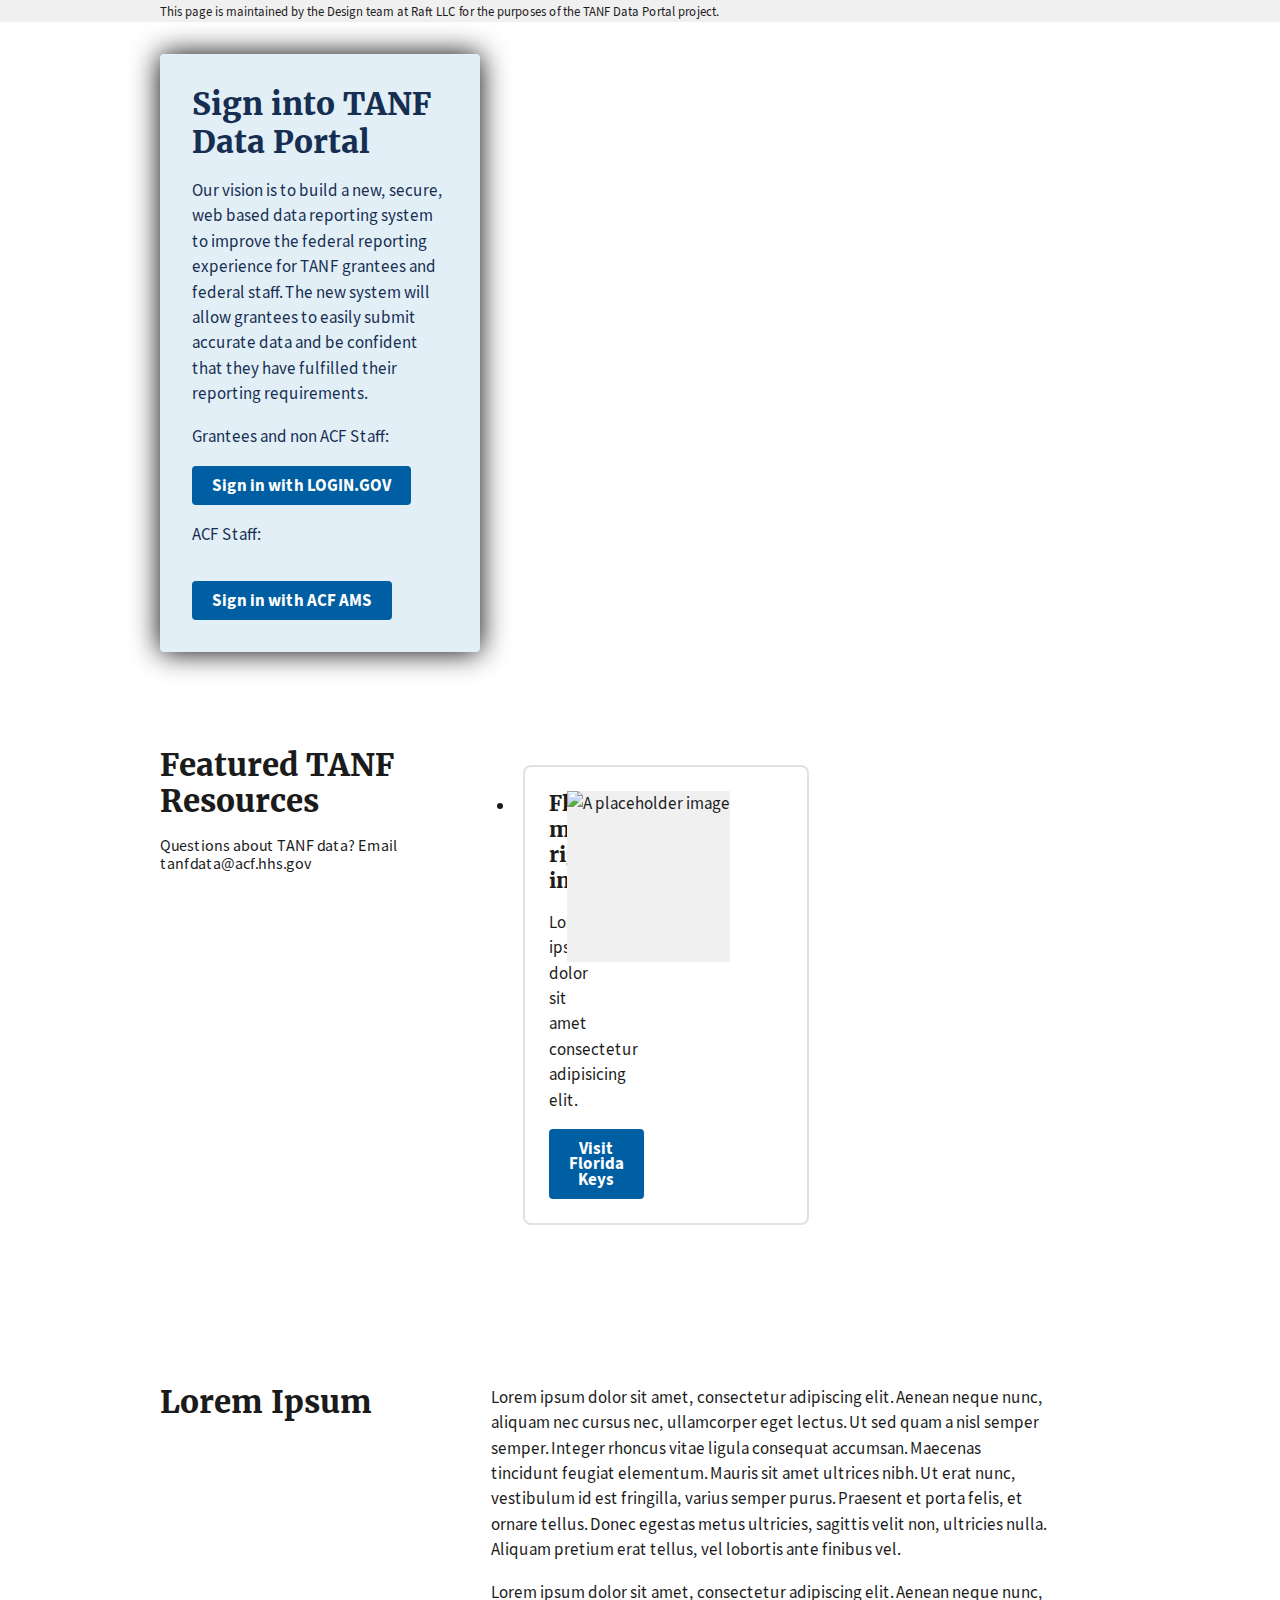
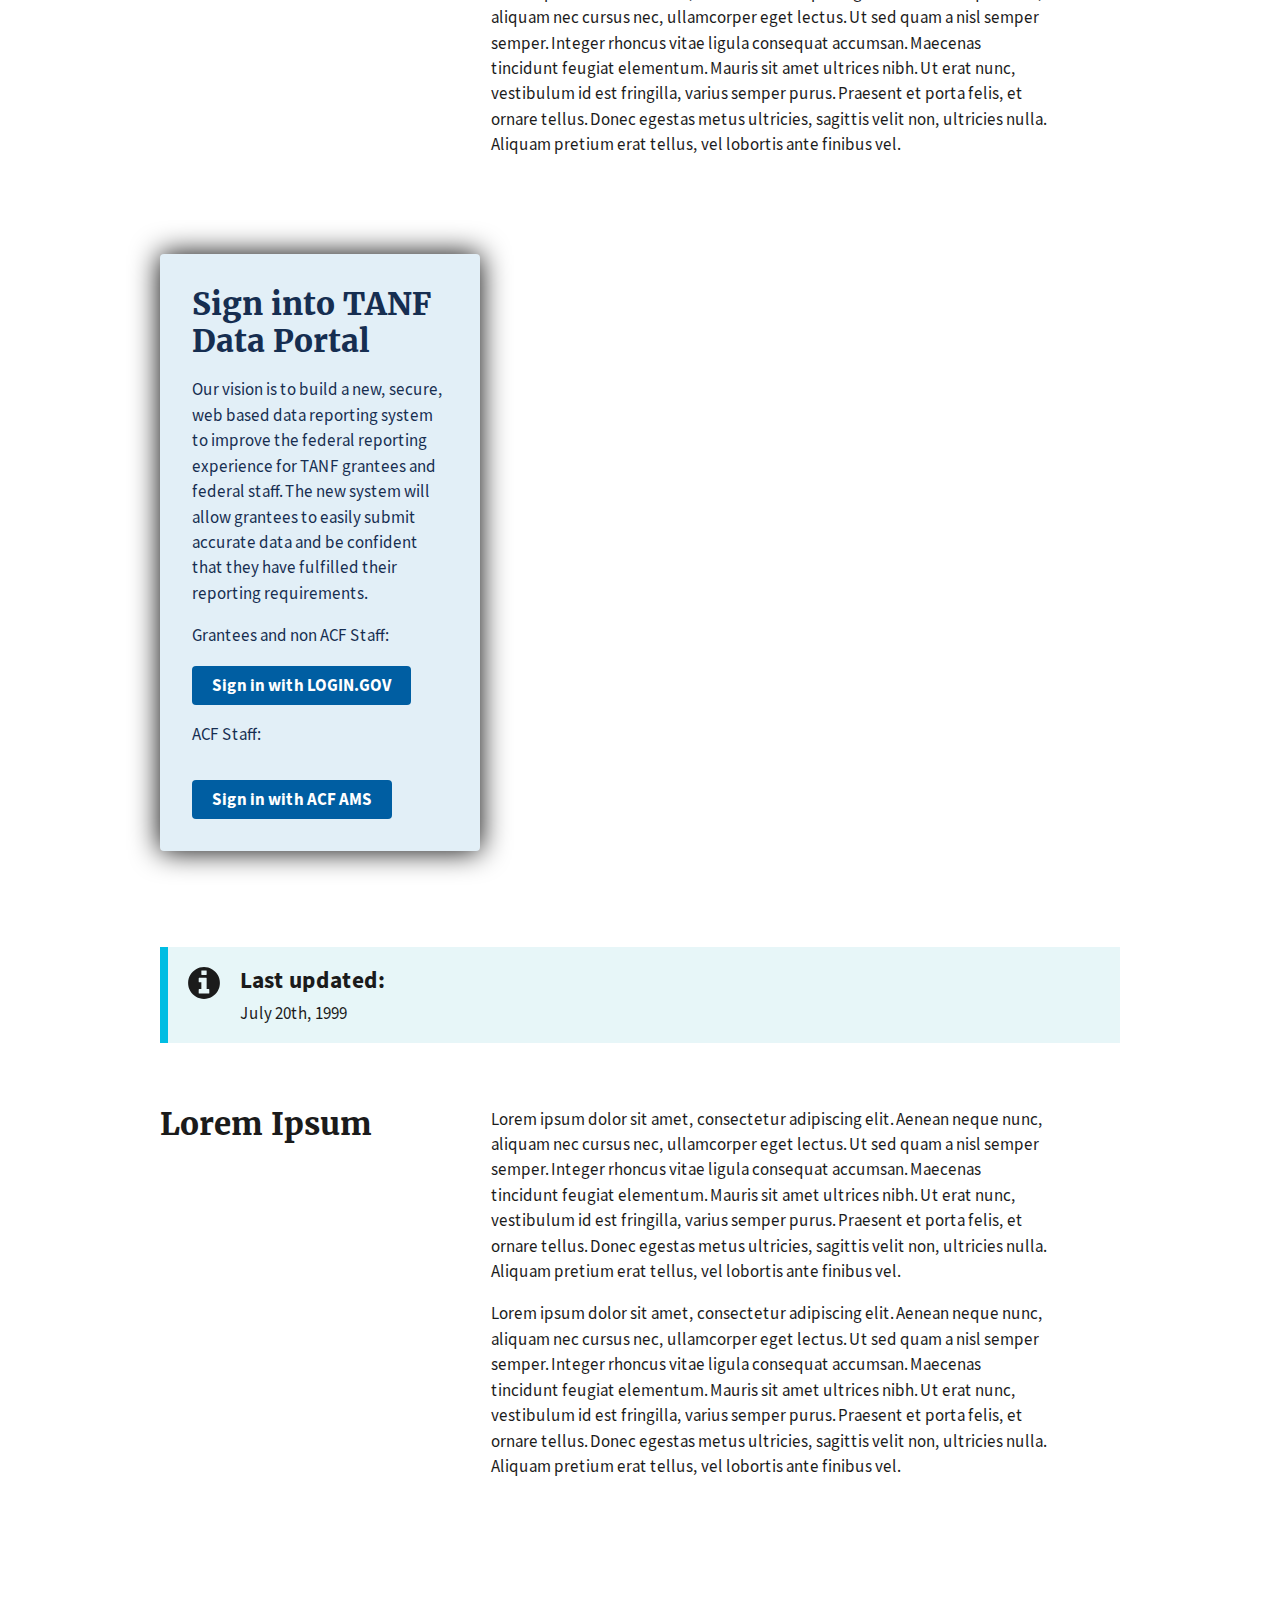
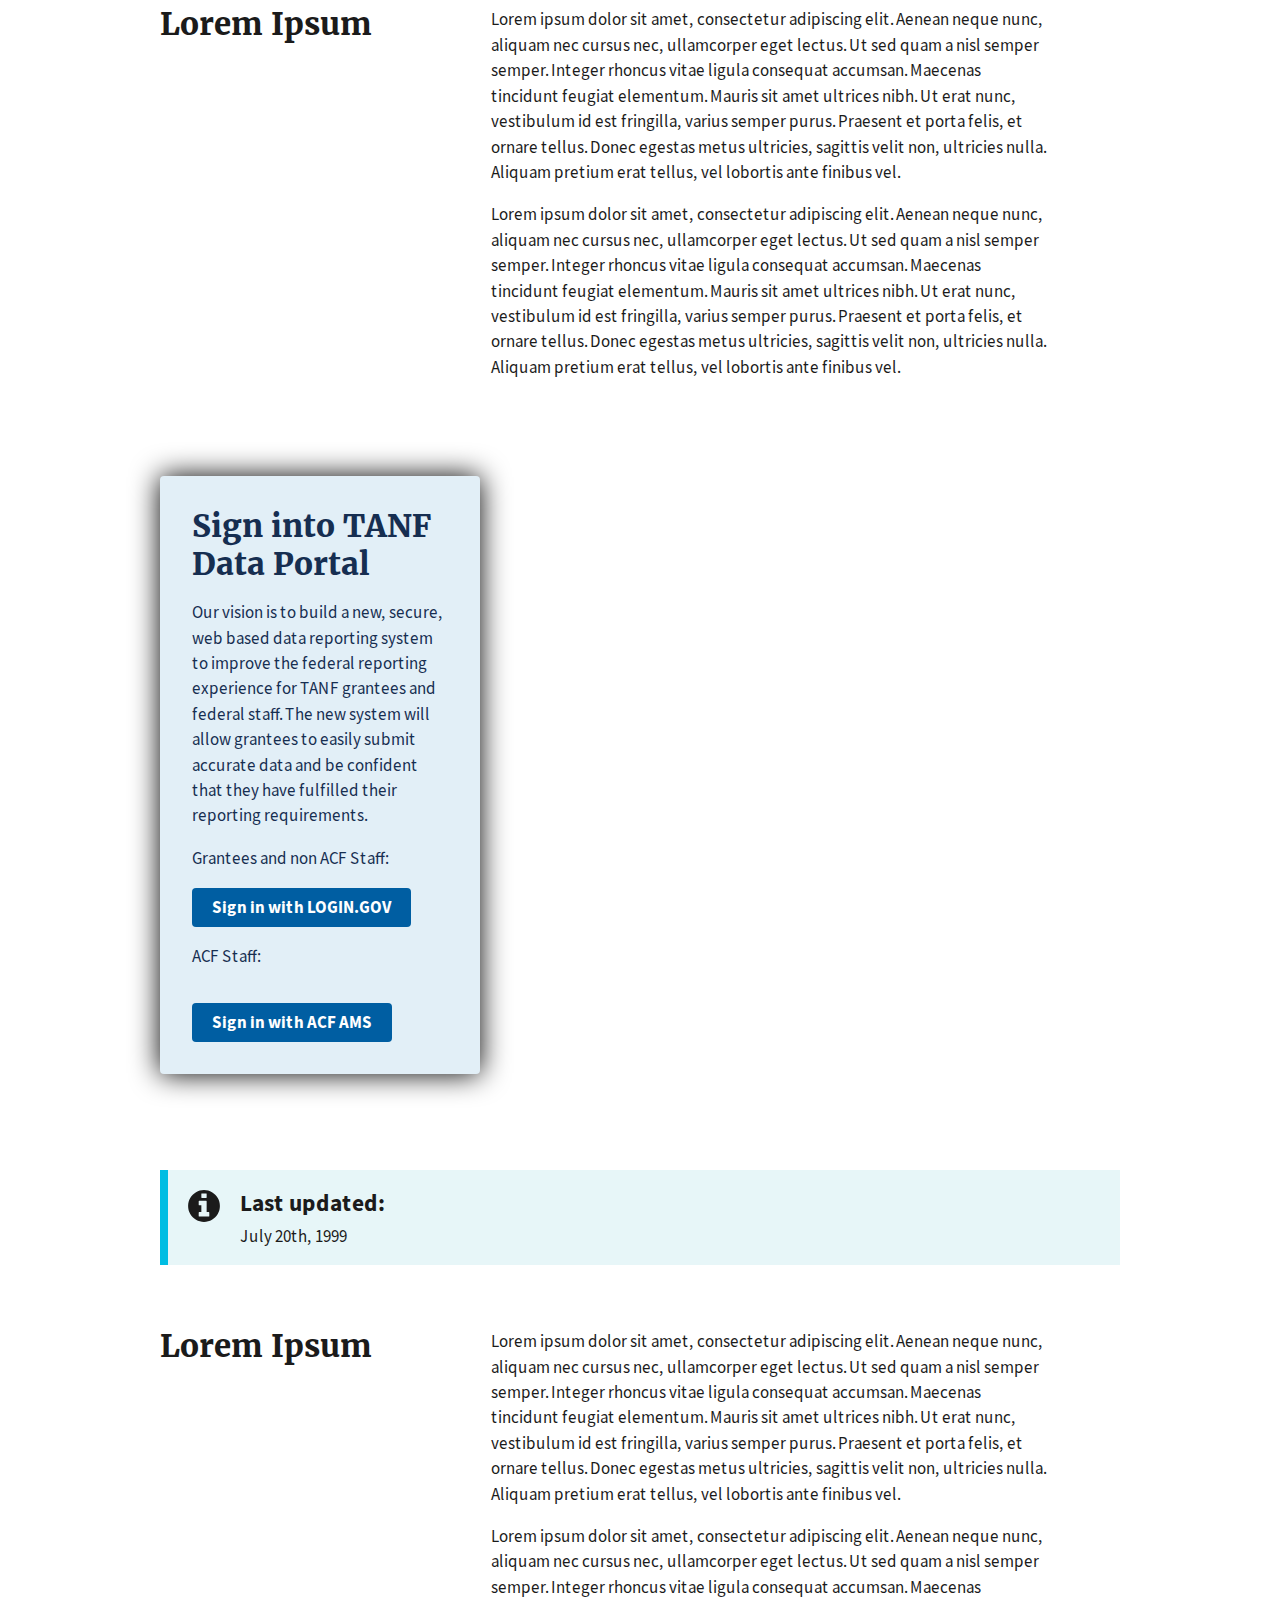
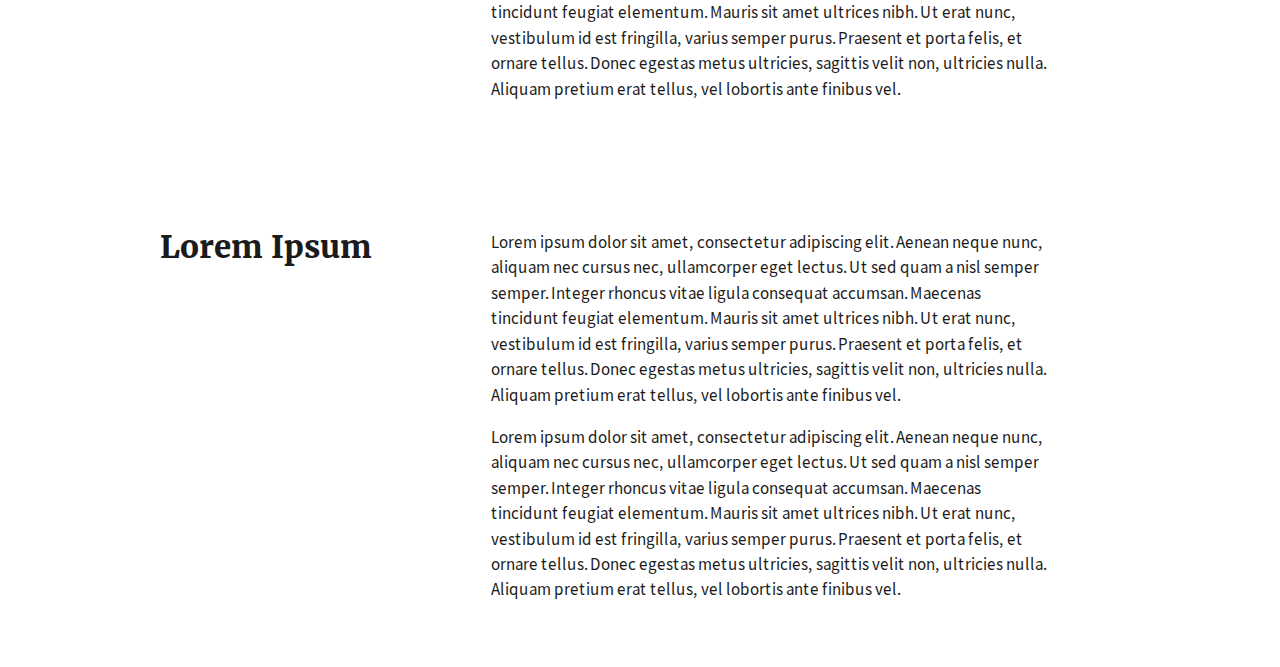
==== commit 633894b3: "Update index.html" ====
--- a/index.html
+++ b/index.html
@@ -61,24 +61,38 @@
   </section>
 
     <section class="grid-container usa-section">
-      <div class="usa-alert usa-alert--info" style="margin-bottom: 64px">
-        <div class="usa-alert__body">
-          <h3 class="usa-alert__heading">Last updated:</h3>
-          <p class="usa-alert__text">July 20th, 1999</p>
-        </div>
-      </div>
-      <div class="grid-row grid-gap">
-        <div class="tablet:grid-col-4">
-          <h2 class="font-heading-xl margin-top-0 tablet:margin-bottom-0">Lorem Ipsum</h2>
-        </div>
-        <div class="tablet:grid-col-8 usa-prose">
-          <p>Lorem ipsum dolor sit amet, consectetur adipiscing elit. Aenean neque nunc, aliquam nec cursus nec, ullamcorper eget lectus. Ut sed quam a nisl semper semper. Integer rhoncus vitae ligula consequat accumsan. Maecenas tincidunt feugiat elementum. Mauris sit amet ultrices nibh. Ut erat nunc, vestibulum id est fringilla, varius semper purus. Praesent et porta felis, et ornare tellus. Donec egestas metus ultricies, sagittis velit non, ultricies nulla. Aliquam pretium erat tellus, vel lobortis ante finibus vel.
-
-</p>
-          <p>Lorem ipsum dolor sit amet, consectetur adipiscing elit. Aenean neque nunc, aliquam nec cursus nec, ullamcorper eget lectus. Ut sed quam a nisl semper semper. Integer rhoncus vitae ligula consequat accumsan. Maecenas tincidunt feugiat elementum. Mauris sit amet ultrices nibh. Ut erat nunc, vestibulum id est fringilla, varius semper purus. Praesent et porta felis, et ornare tellus. Donec egestas metus ultricies, sagittis velit non, ultricies nulla. Aliquam pretium erat tellus, vel lobortis ante finibus vel.
-
-</p>
-
+     
+      <div class="grid-row grid-gap">
+        <div class="tablet:grid-col-4">
+          <h2 class="font-heading-xl margin-top-0 tablet:margin-bottom-0">Featured TANF Resources</h2>
+          <p>Questions about TANF data? 
+            Email tanfdata@acf.hhs.gov</p>
+        </div>
+        <div class="tablet:grid-col-8 usa-prose">
+         <ul>
+          
+           <li class="usa-card usa-card--flag desktop:grid-col-6 usa-card--media-right">
+    <div class="usa-card__container">
+      <div class="usa-card__header">
+        <h2 class="usa-card__heading">Flag media right inset</h2>
+      </div>
+      <div class="usa-card__media usa-card__media--inset">
+        <div class="usa-card__img">
+          <img
+            src="https://designsystem.digital.gov/img/introducing-uswds-2-0/built-to-grow--alt.jpg"
+            alt="A placeholder image"
+          />
+        </div>
+      </div>
+      <div class="usa-card__body">
+        <p>Lorem ipsum dolor sit amet consectetur adipisicing elit.</p>
+      </div>
+      <div class="usa-card__footer">
+        <button class="usa-button">Visit Florida Keys</button>
+      </div>
+    </div>
+  </li>
+          </ul>   
         </div>
       </div>
     </section>
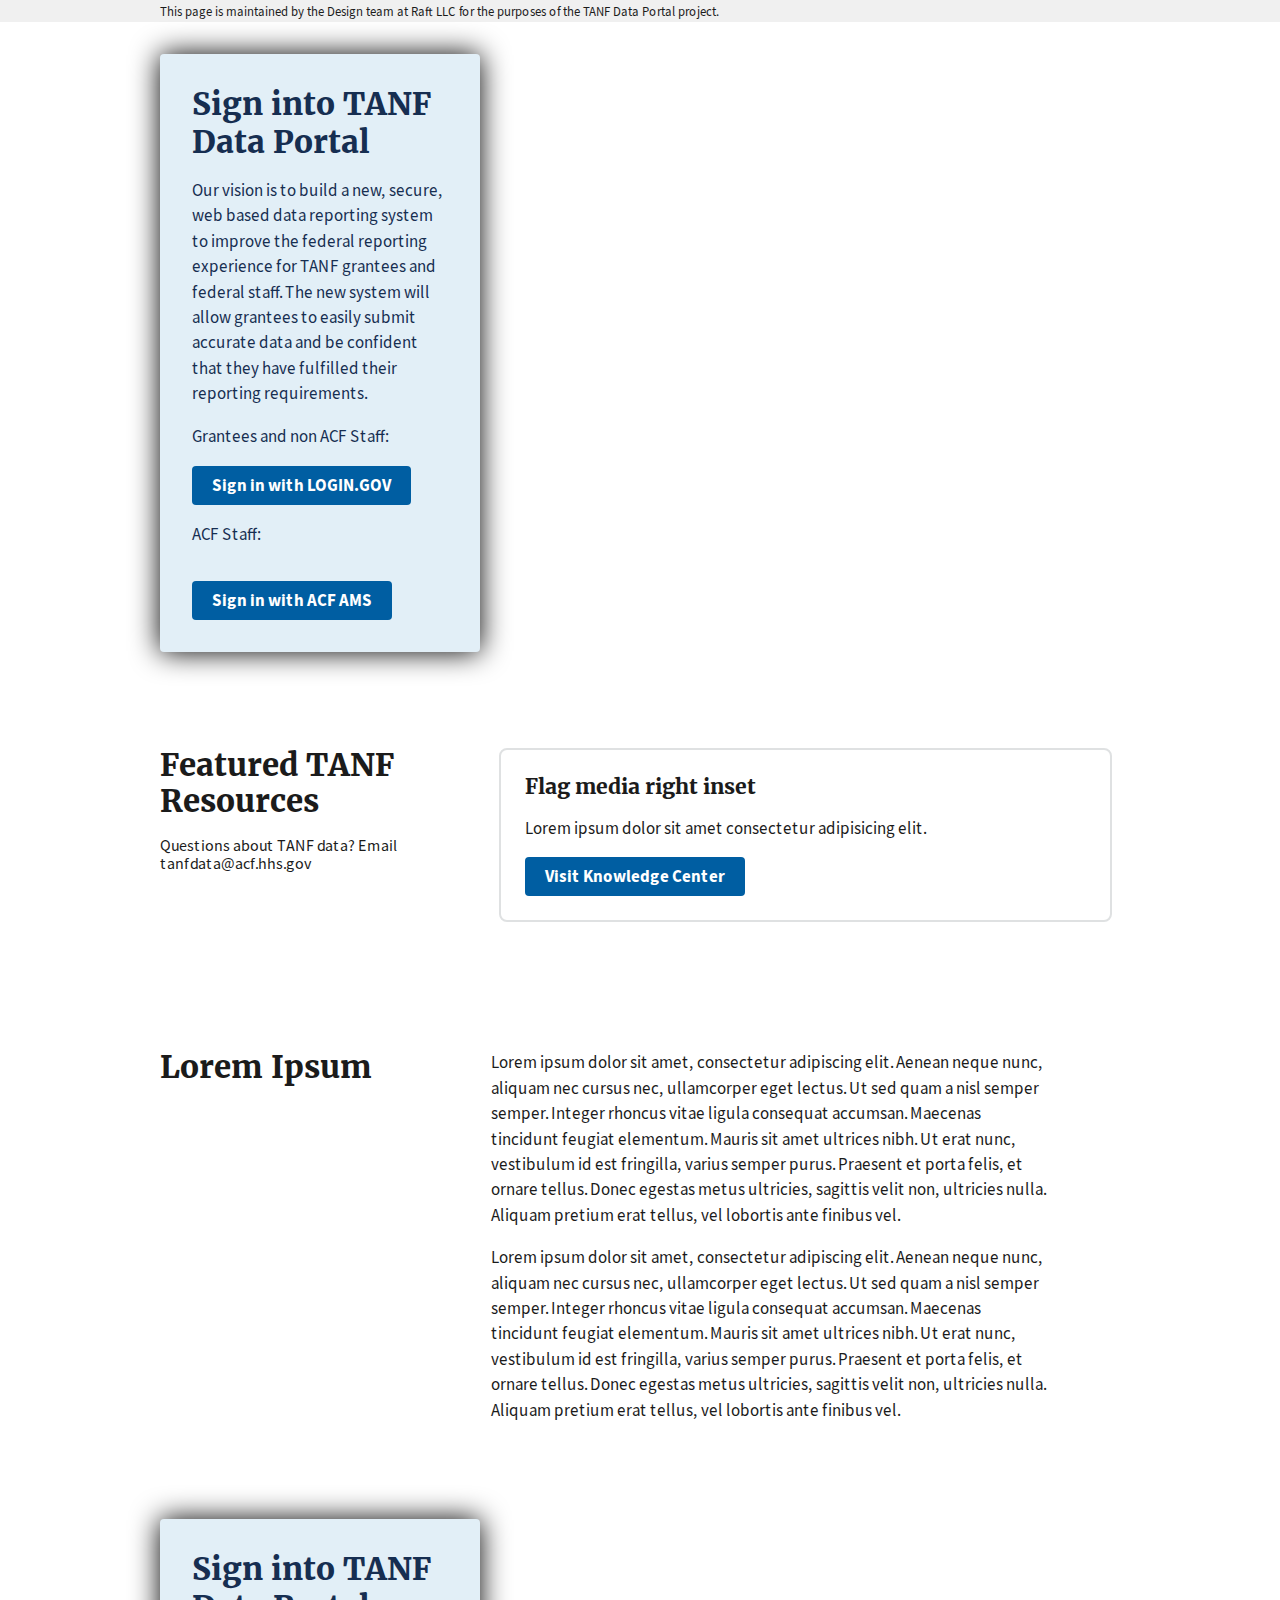
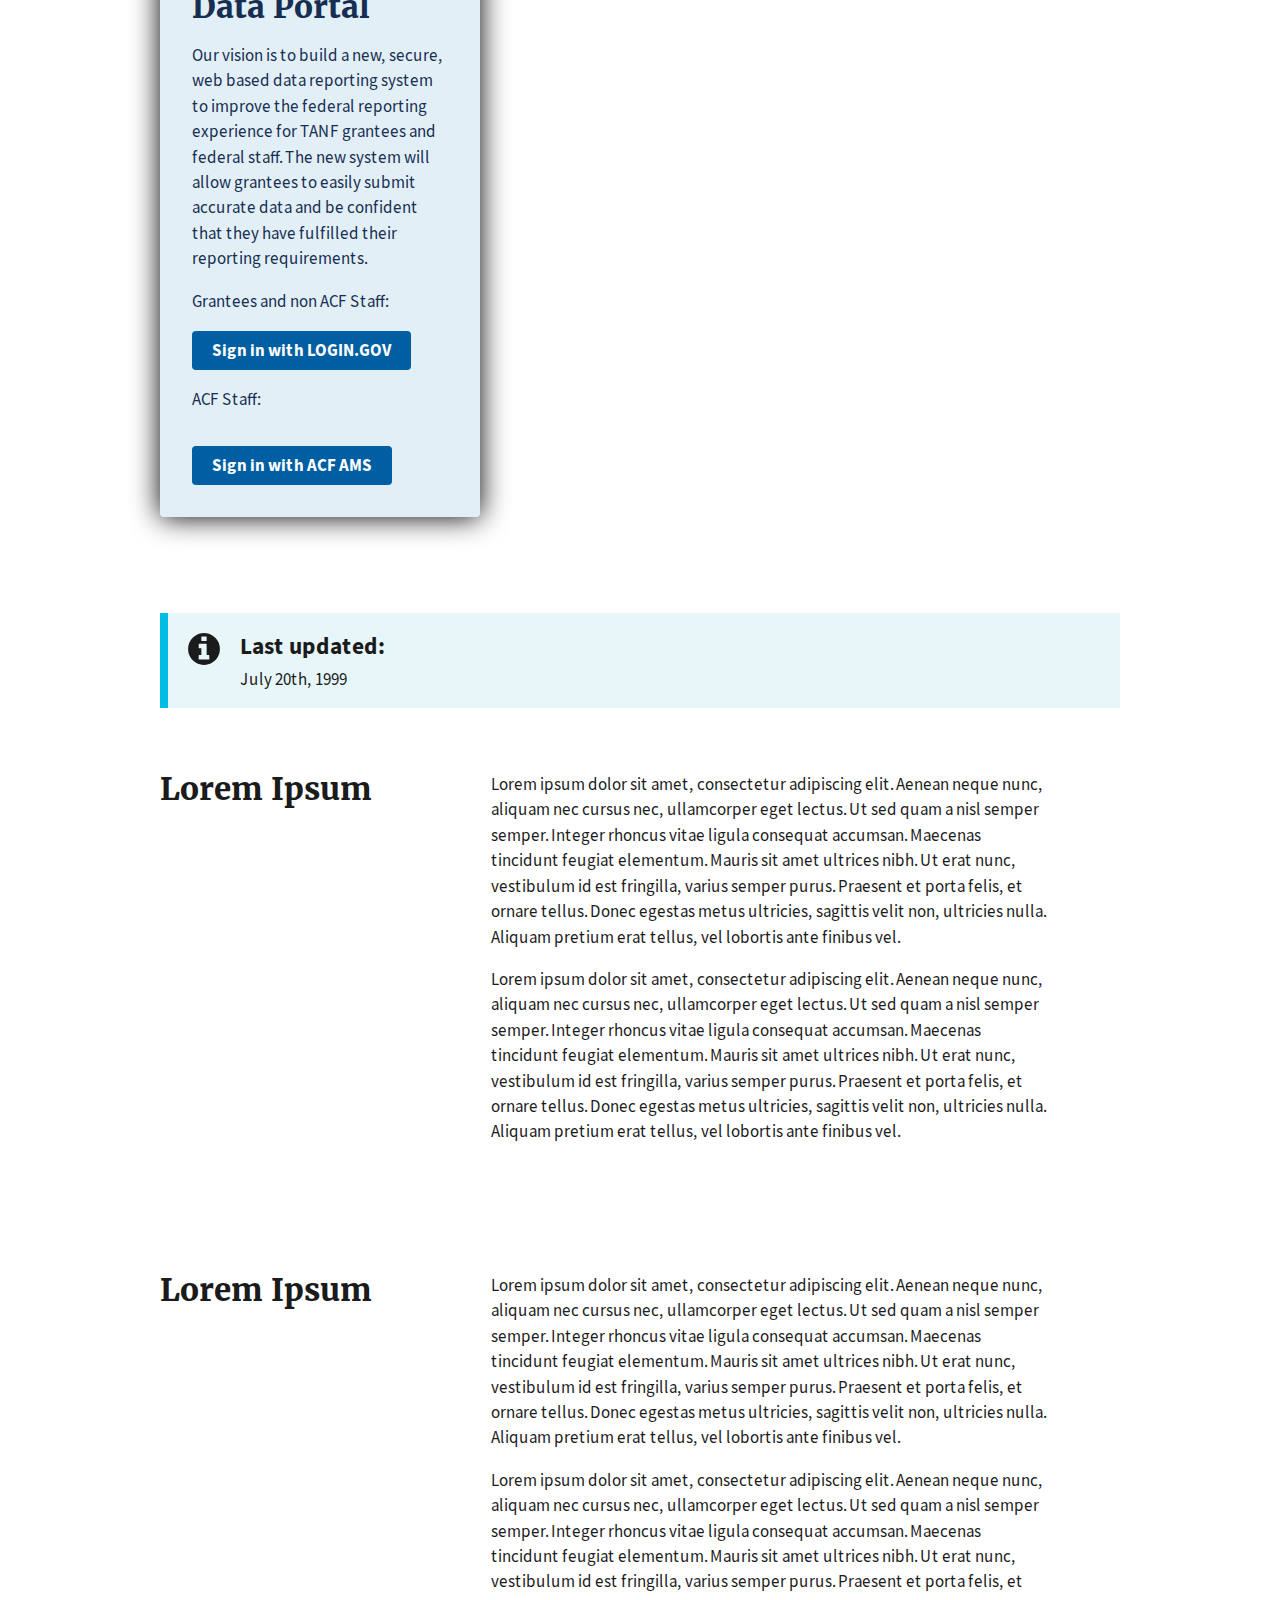
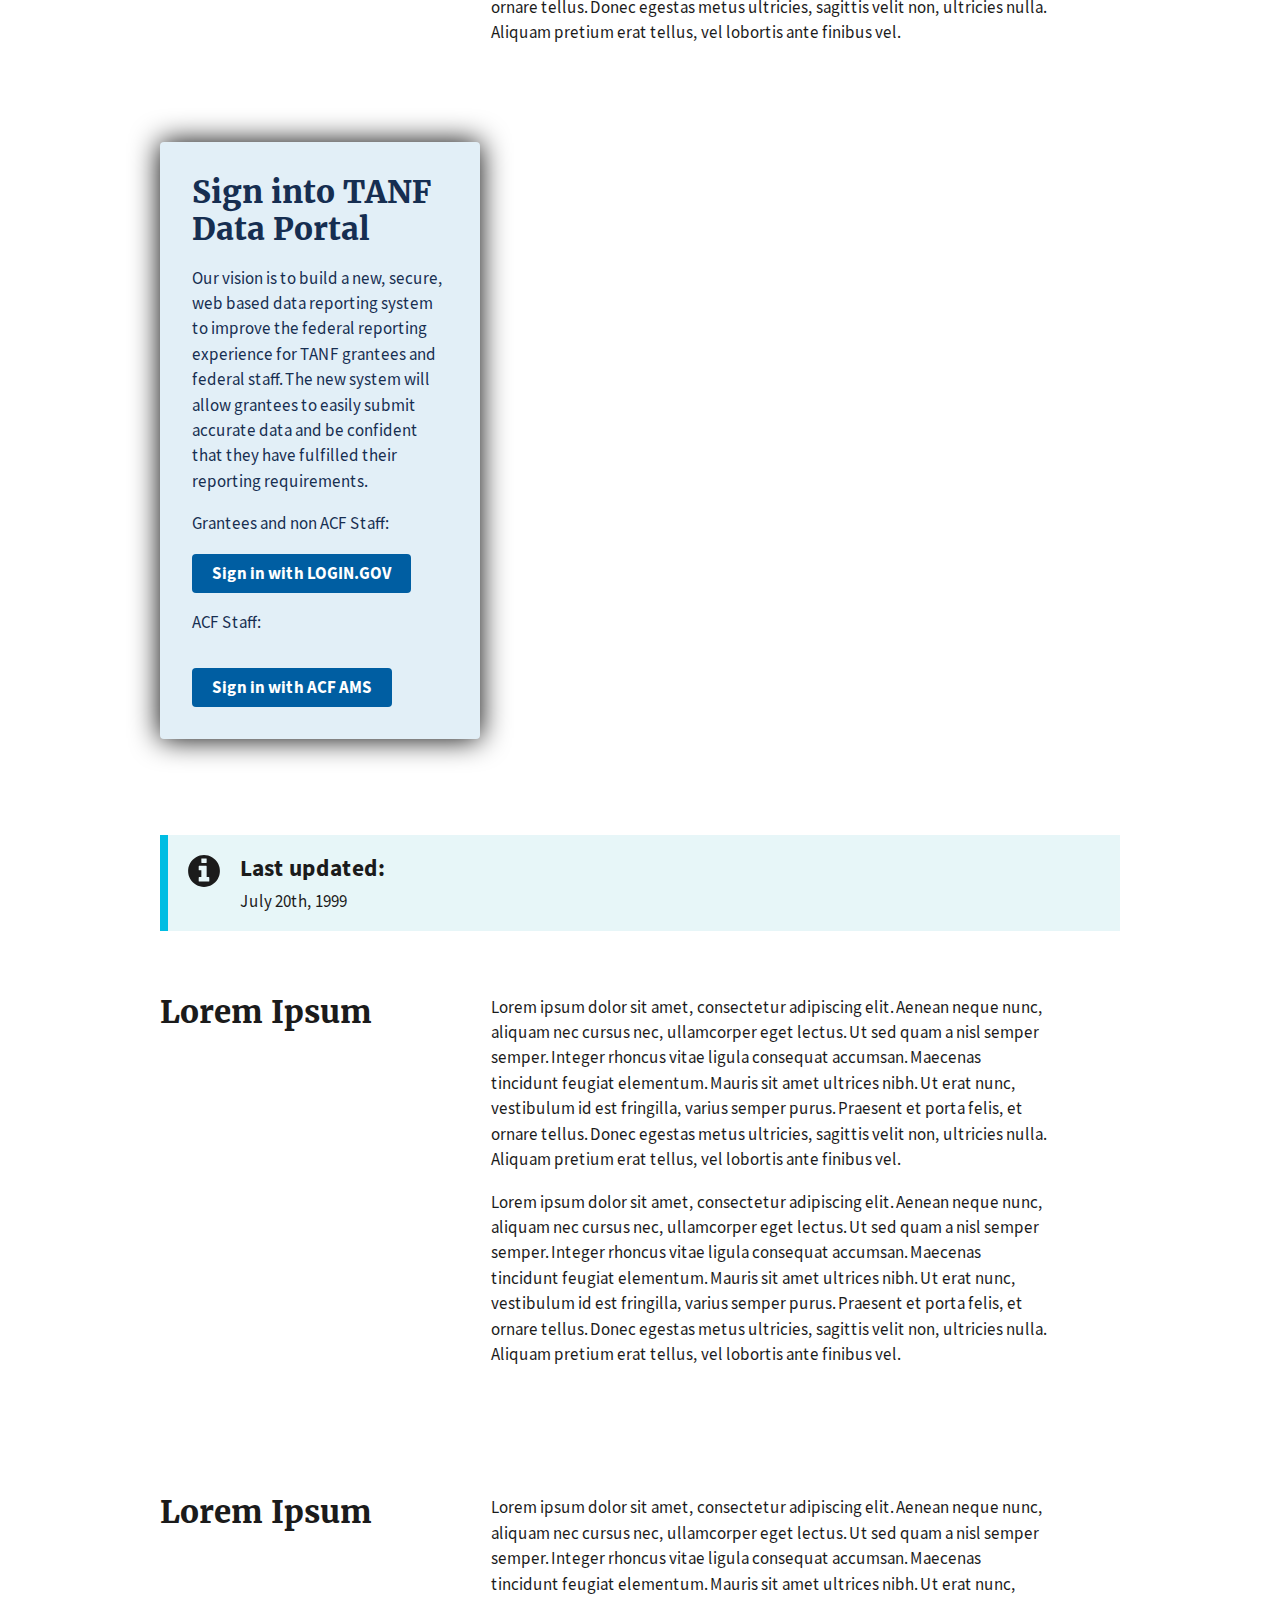
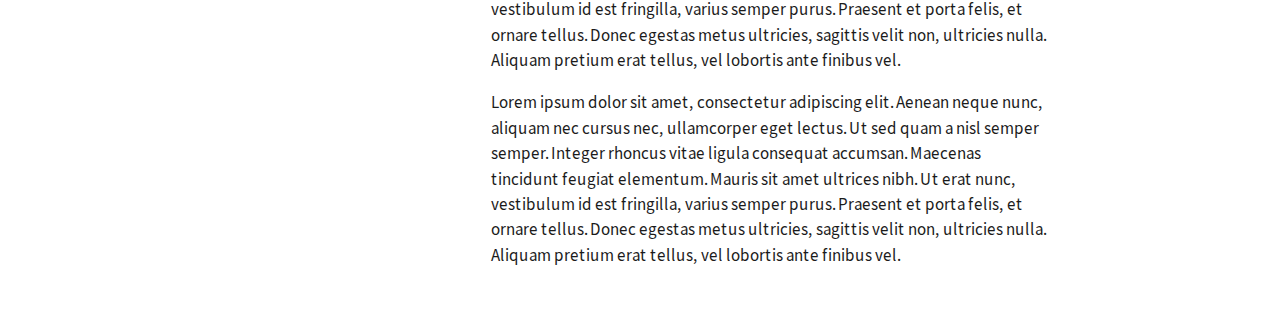
==== commit 5d28ea90: "Update index.html" ====
--- a/index.html
+++ b/index.html
@@ -69,31 +69,20 @@
             Email tanfdata@acf.hhs.gov</p>
         </div>
         <div class="tablet:grid-col-8 usa-prose">
-         <ul>
+      
           
-           <li class="usa-card usa-card--flag desktop:grid-col-6 usa-card--media-right">
     <div class="usa-card__container">
       <div class="usa-card__header">
         <h2 class="usa-card__heading">Flag media right inset</h2>
       </div>
-      <div class="usa-card__media usa-card__media--inset">
-        <div class="usa-card__img">
-          <img
-            src="https://designsystem.digital.gov/img/introducing-uswds-2-0/built-to-grow--alt.jpg"
-            alt="A placeholder image"
-          />
-        </div>
-      </div>
       <div class="usa-card__body">
         <p>Lorem ipsum dolor sit amet consectetur adipisicing elit.</p>
       </div>
       <div class="usa-card__footer">
-        <button class="usa-button">Visit Florida Keys</button>
-      </div>
-    </div>
-  </li>
-          </ul>   
-        </div>
+        <button class="usa-button">Visit Knowledge Center</button>
+      </div>
+    </div>
+ </div>
       </div>
     </section>
 
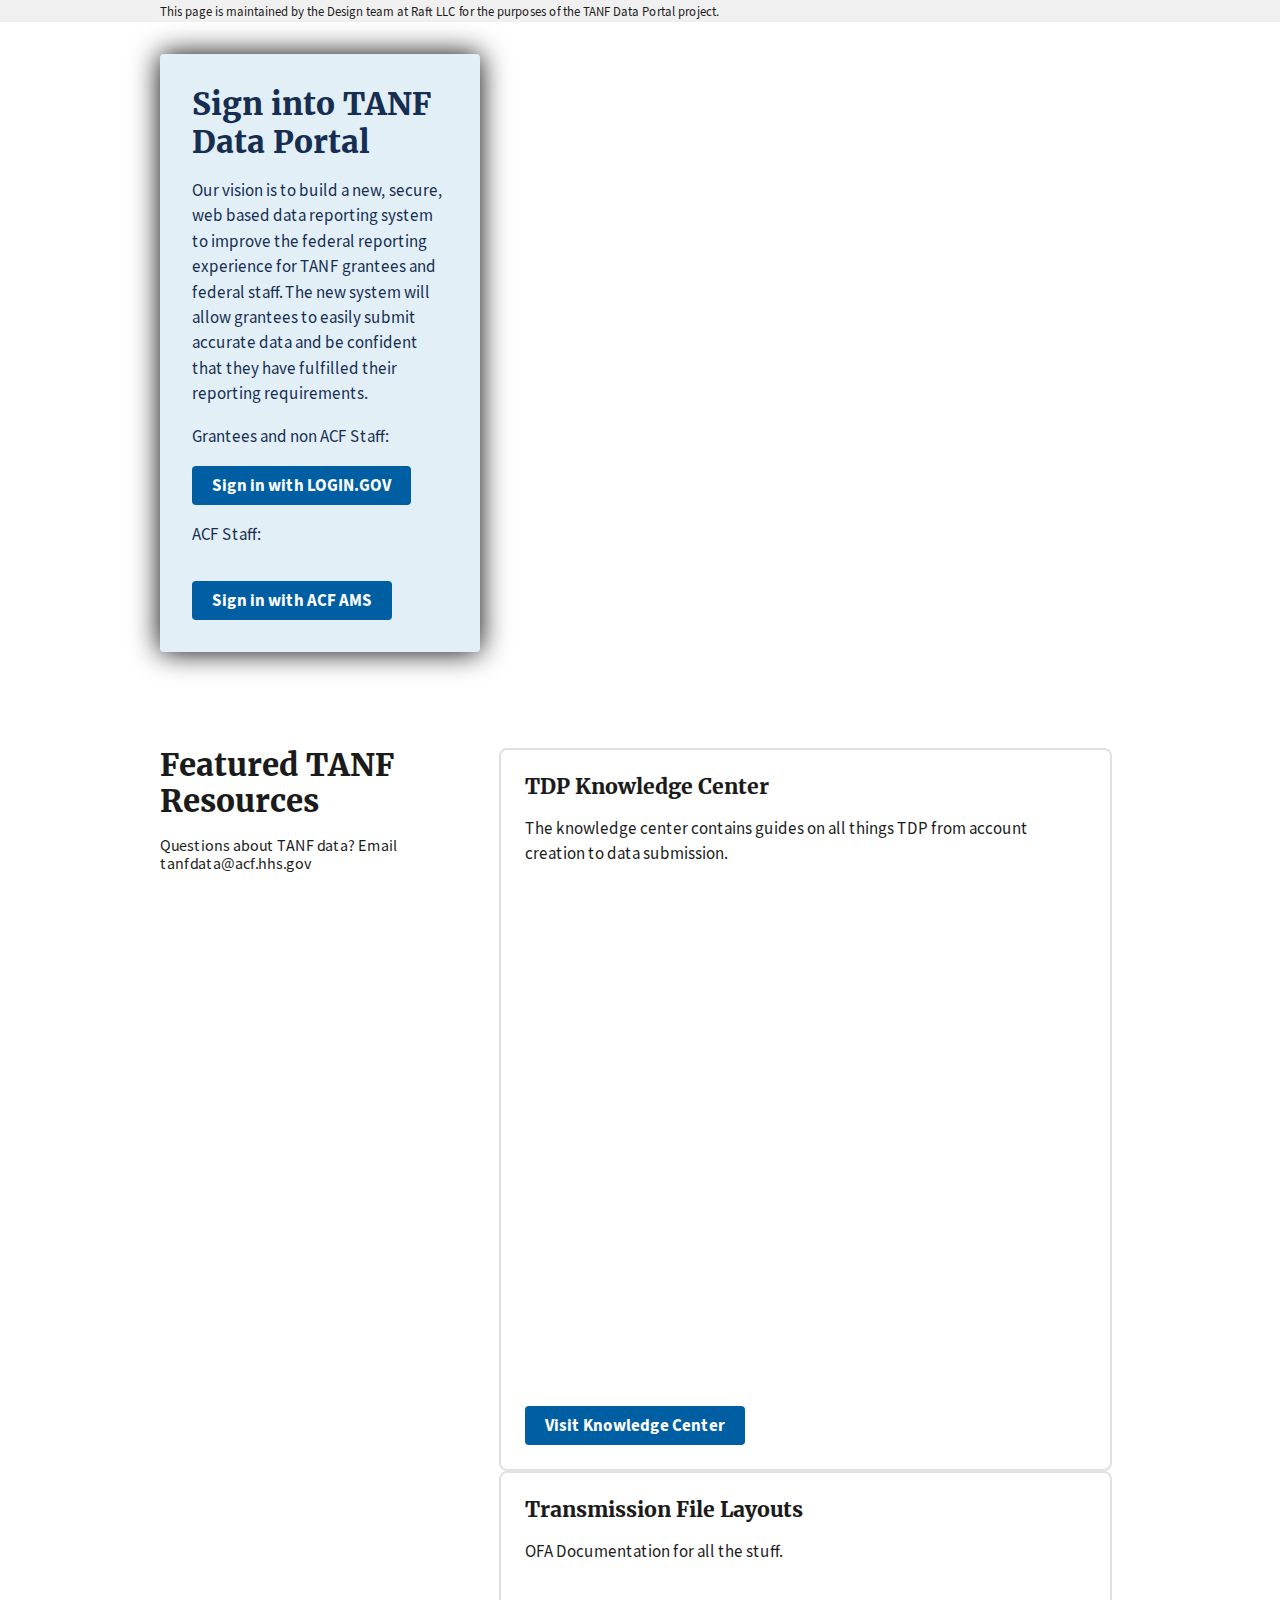
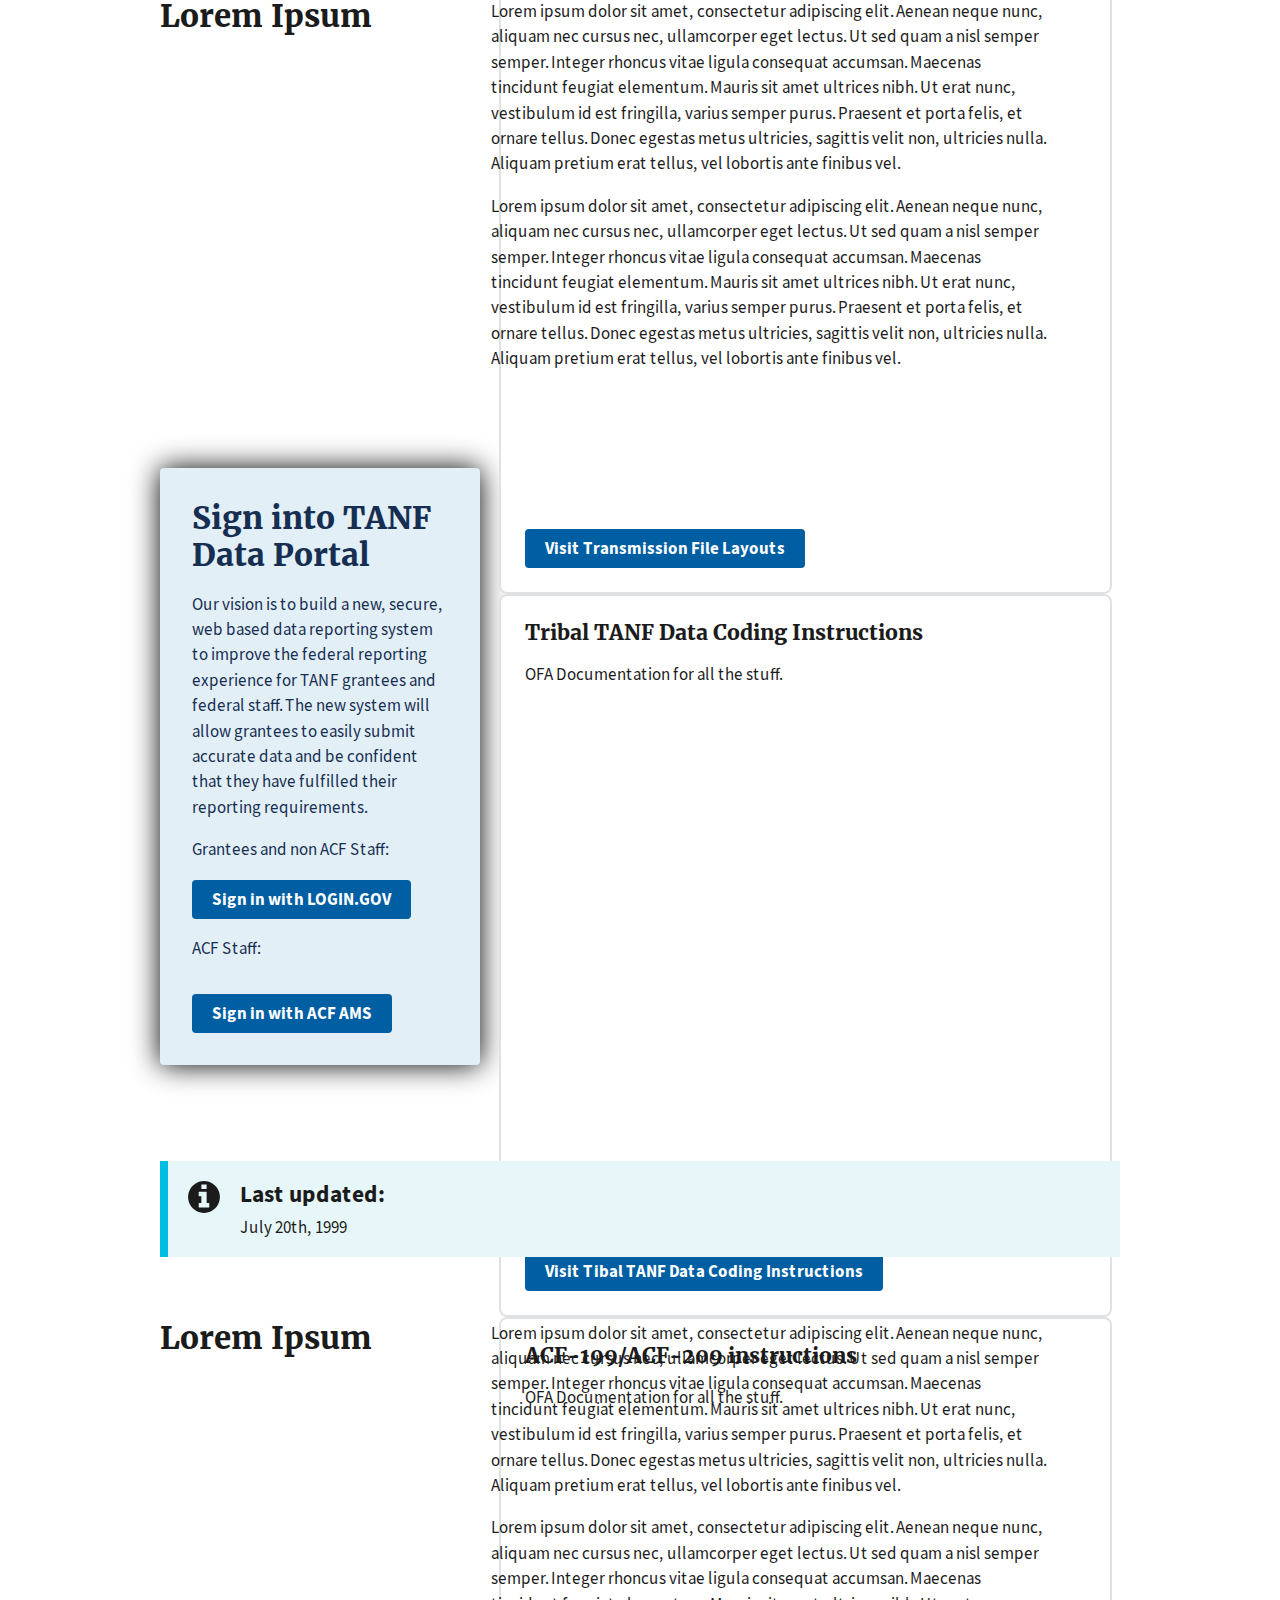
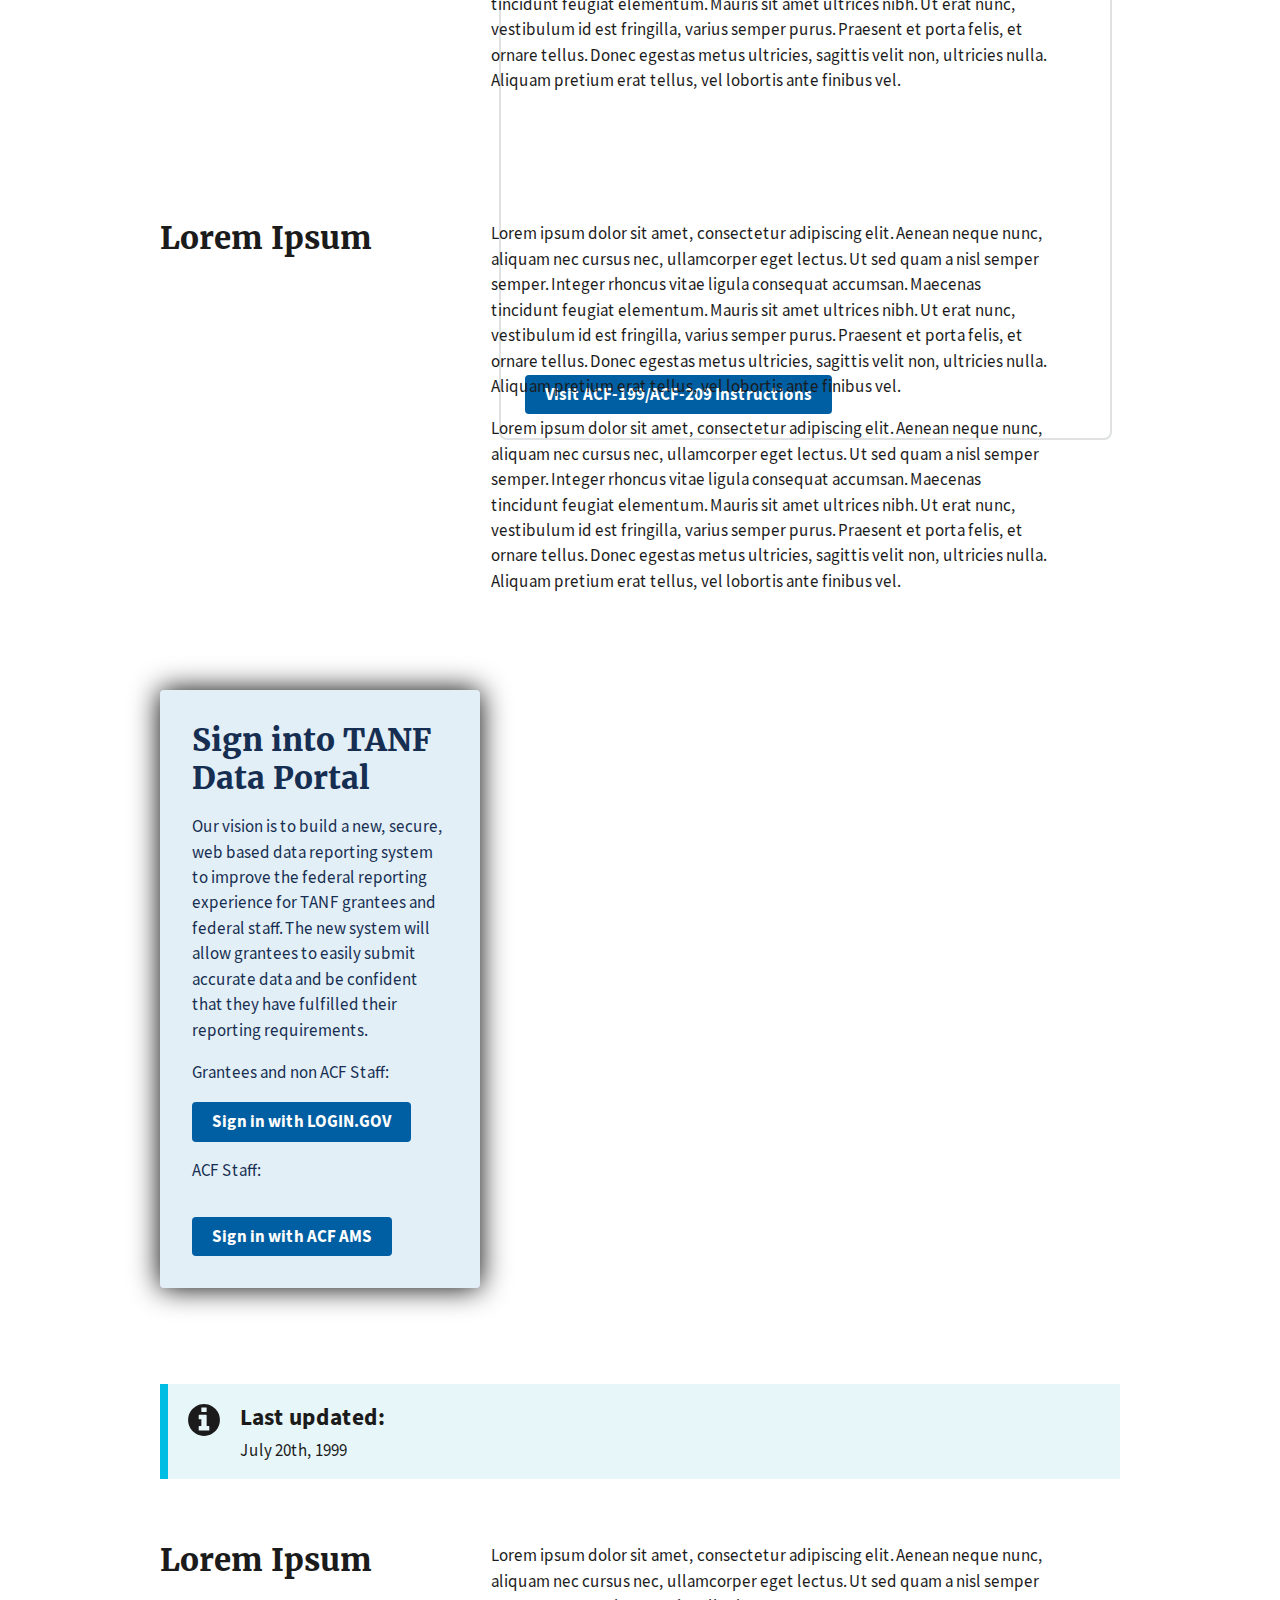
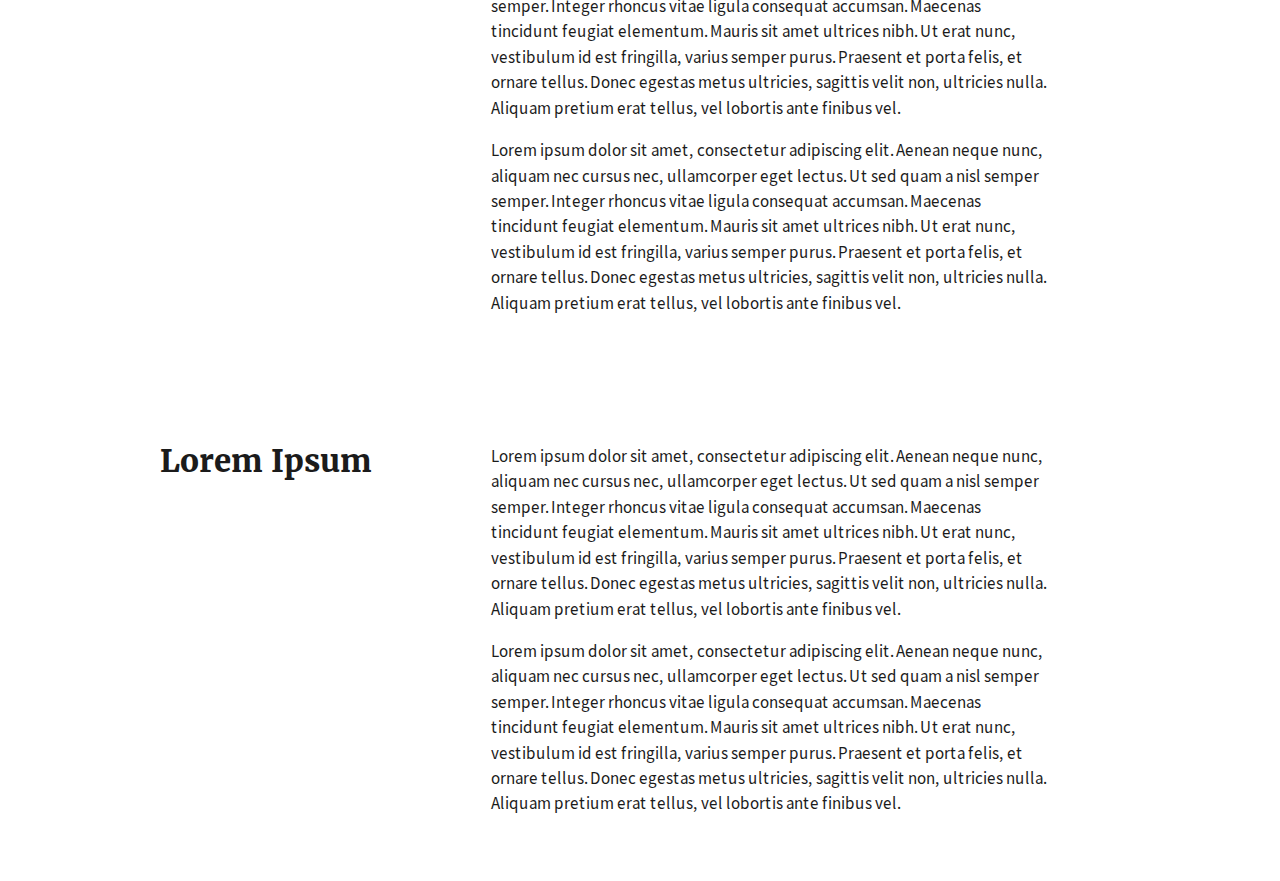
==== commit 8e0a5314: "Update index.html" ====
--- a/index.html
+++ b/index.html
@@ -73,15 +73,52 @@
           
     <div class="usa-card__container">
       <div class="usa-card__header">
-        <h2 class="usa-card__heading">Flag media right inset</h2>
-      </div>
-      <div class="usa-card__body">
-        <p>Lorem ipsum dolor sit amet consectetur adipisicing elit.</p>
+        <h2 class="usa-card__heading">TDP Knowledge Center</h2>
+      </div>
+      <div class="usa-card__body">
+        <p>The knowledge center contains guides on all things TDP from account creation to data submission.</p>
       </div>
       <div class="usa-card__footer">
         <button class="usa-button">Visit Knowledge Center</button>
       </div>
     </div>
+          
+              <div class="usa-card__container">
+      <div class="usa-card__header">
+        <h2 class="usa-card__heading">Transmission File Layouts</h2>
+      </div>
+      <div class="usa-card__body">
+        <p>OFA Documentation for all the stuff.</p>
+      </div>
+      <div class="usa-card__footer">
+        <button class="usa-button">Visit Transmission File Layouts</button>
+      </div>
+    </div>
+          
+                        <div class="usa-card__container">
+      <div class="usa-card__header">
+        <h2 class="usa-card__heading">Tribal TANF Data Coding Instructions</h2>
+      </div>
+      <div class="usa-card__body">
+        <p>OFA Documentation for all the stuff.</p>
+      </div>
+      <div class="usa-card__footer">
+        <button class="usa-button">Visit Tibal TANF Data Coding Instructions</button>
+      </div>
+    </div>
+          
+               <div class="usa-card__container">
+      <div class="usa-card__header">
+        <h2 class="usa-card__heading">ACF-199/ACF-209 instructions</h2>
+      </div>
+      <div class="usa-card__body">
+        <p>OFA Documentation for all the stuff.</p>
+      </div>
+      <div class="usa-card__footer">
+        <button class="usa-button">Visit ACF-199/ACF-209 Instructions</button>
+      </div>
+    </div>
+          
  </div>
       </div>
     </section>
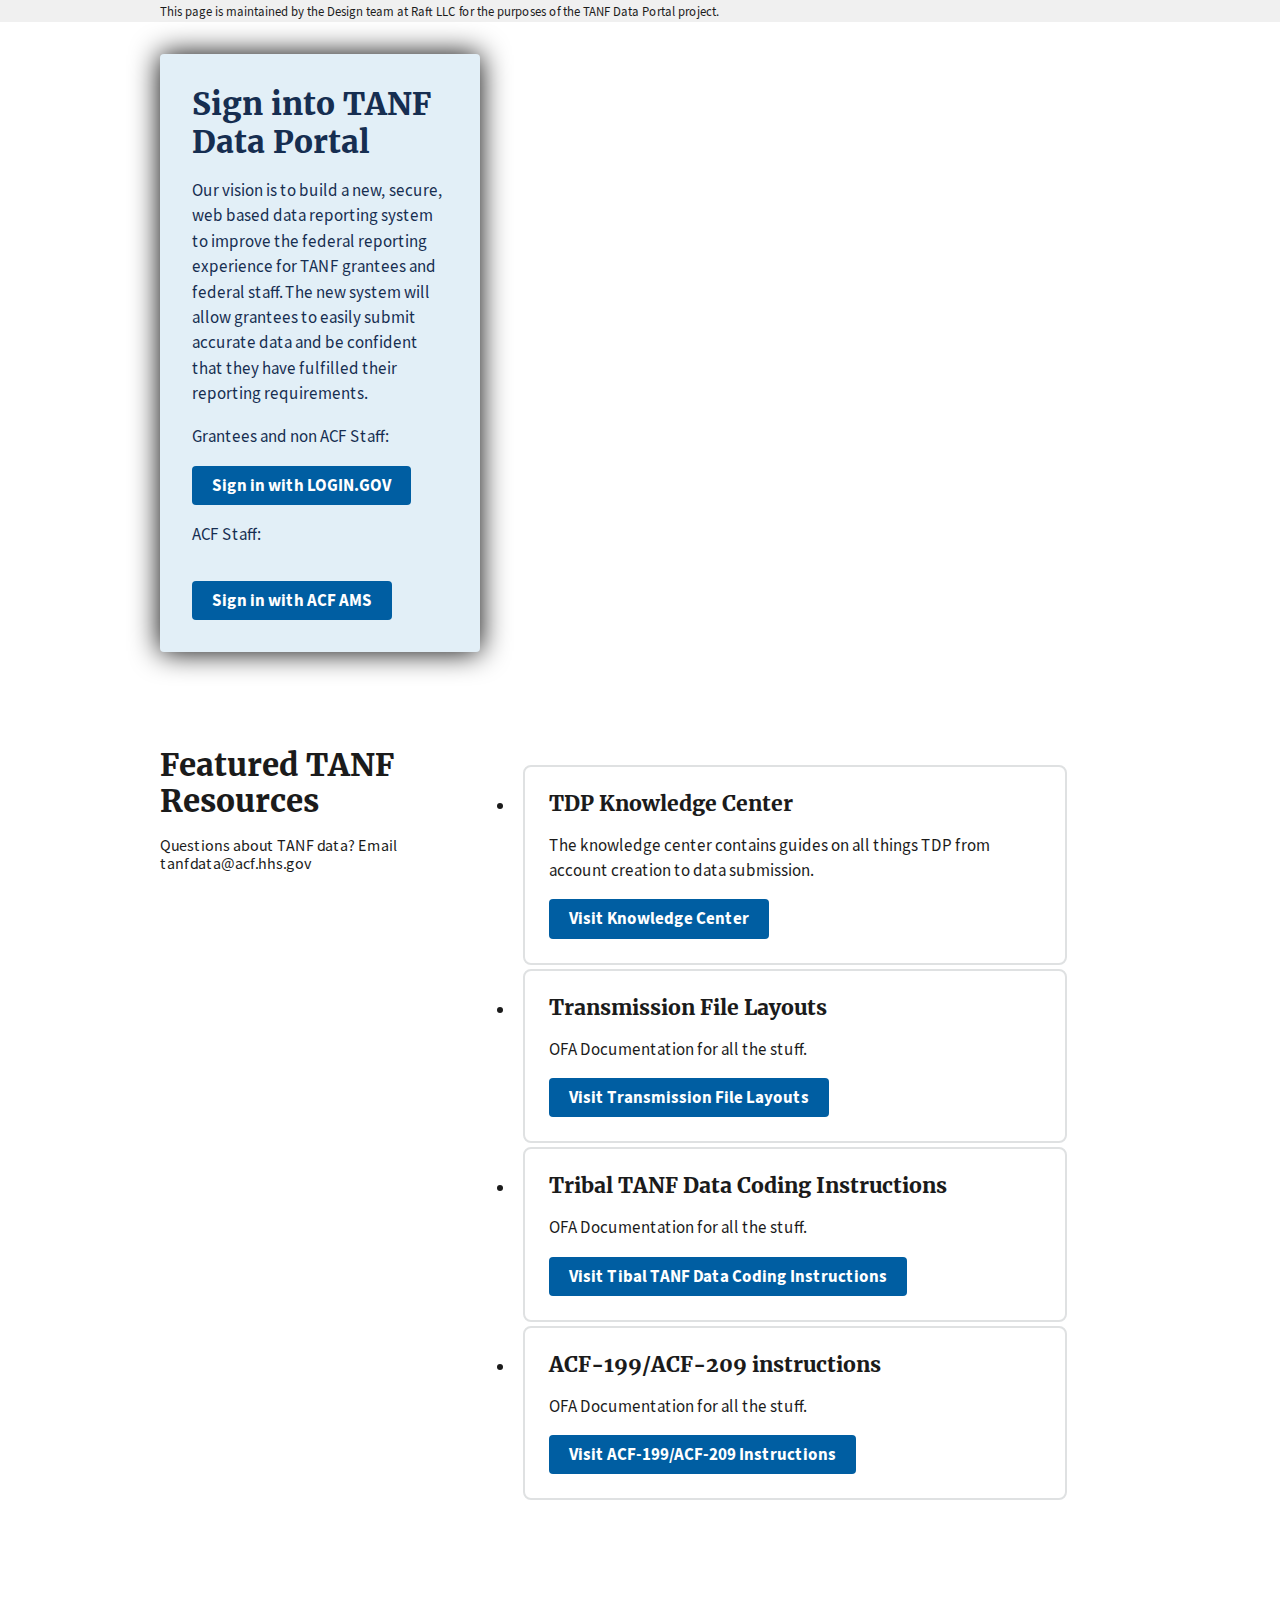
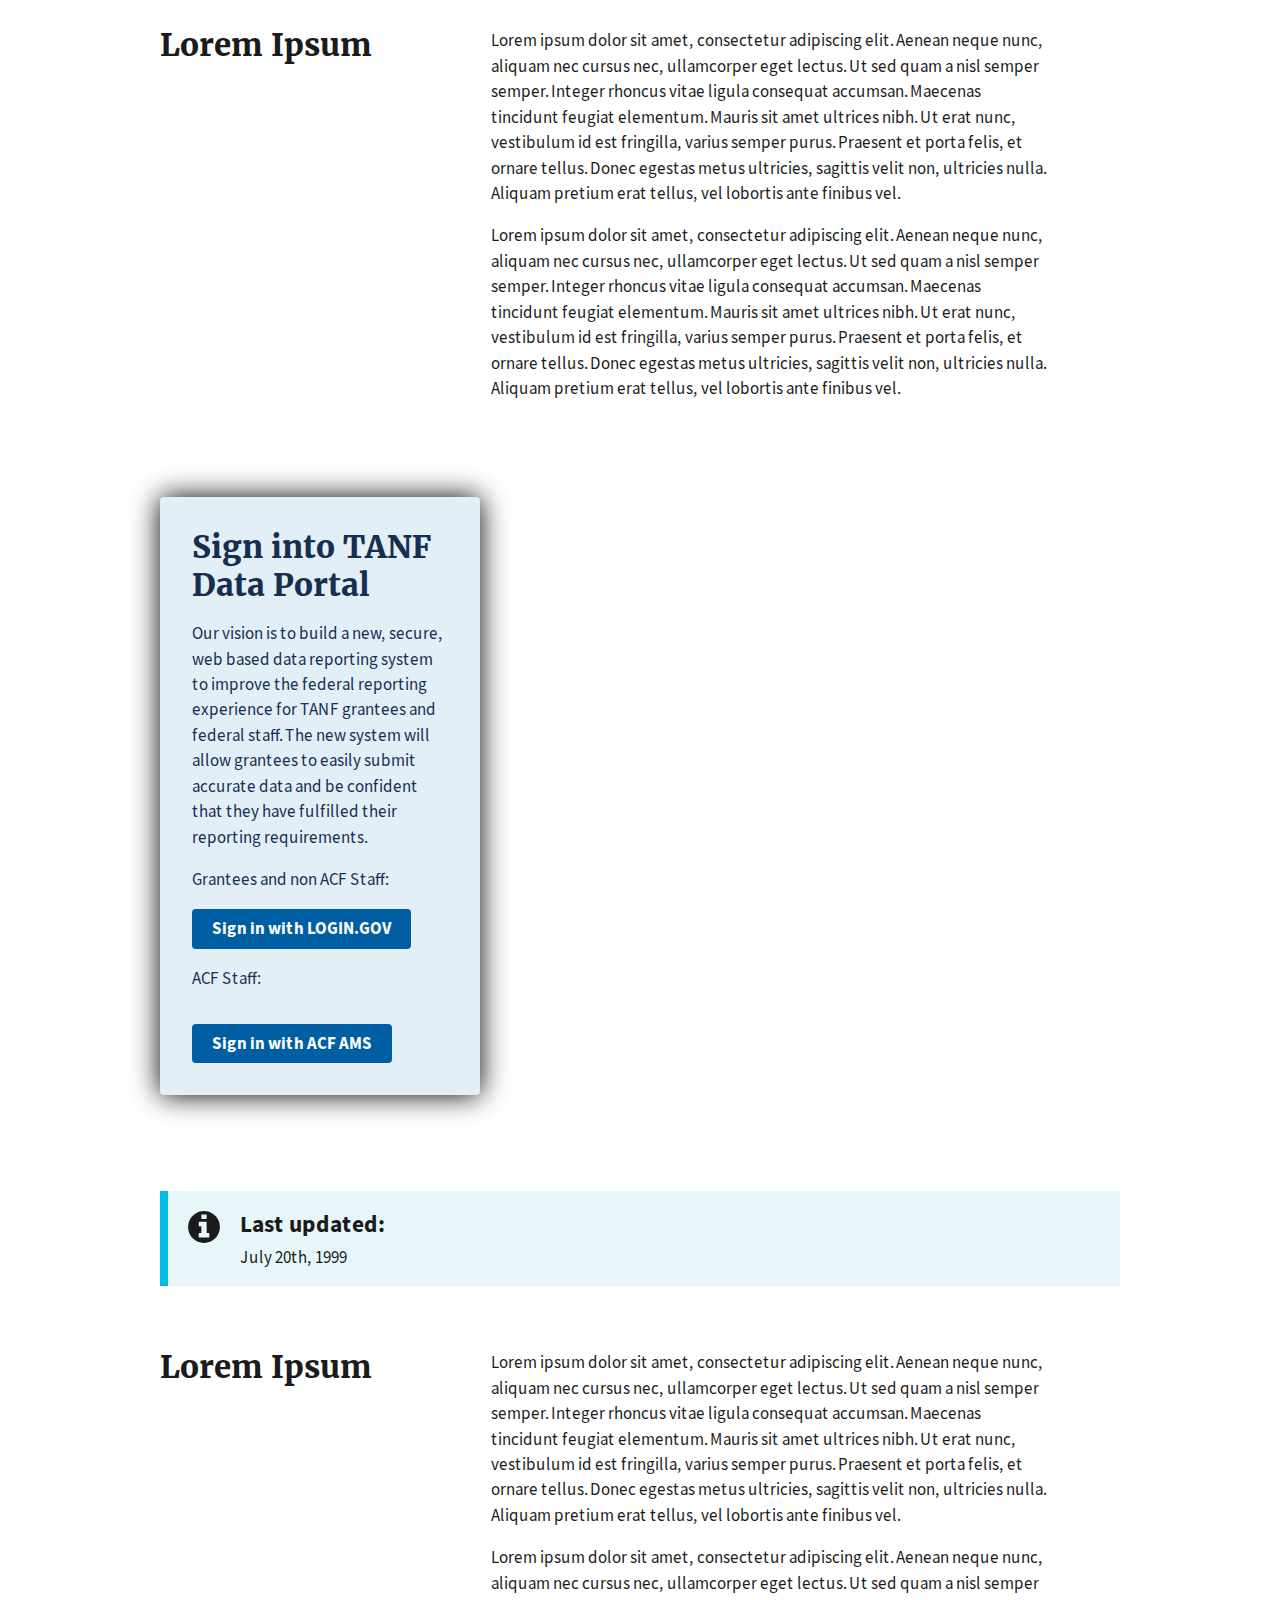
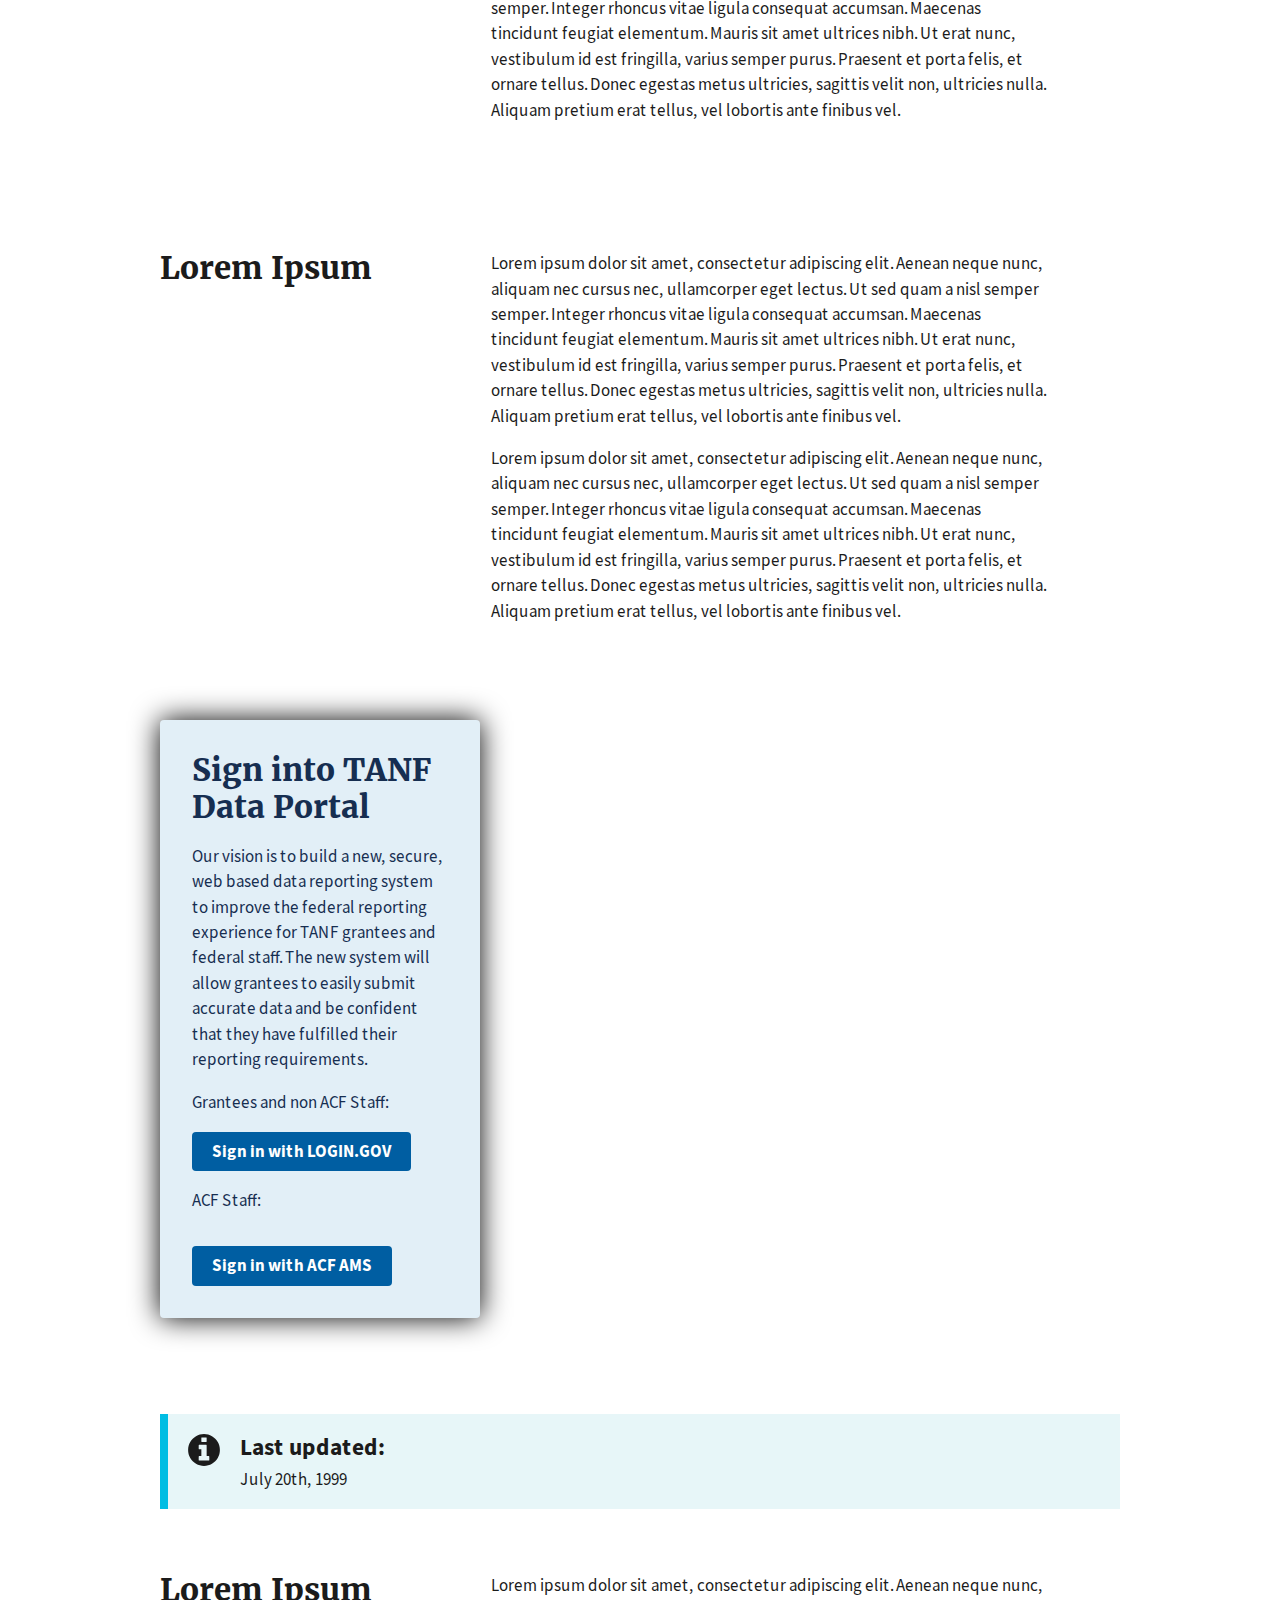
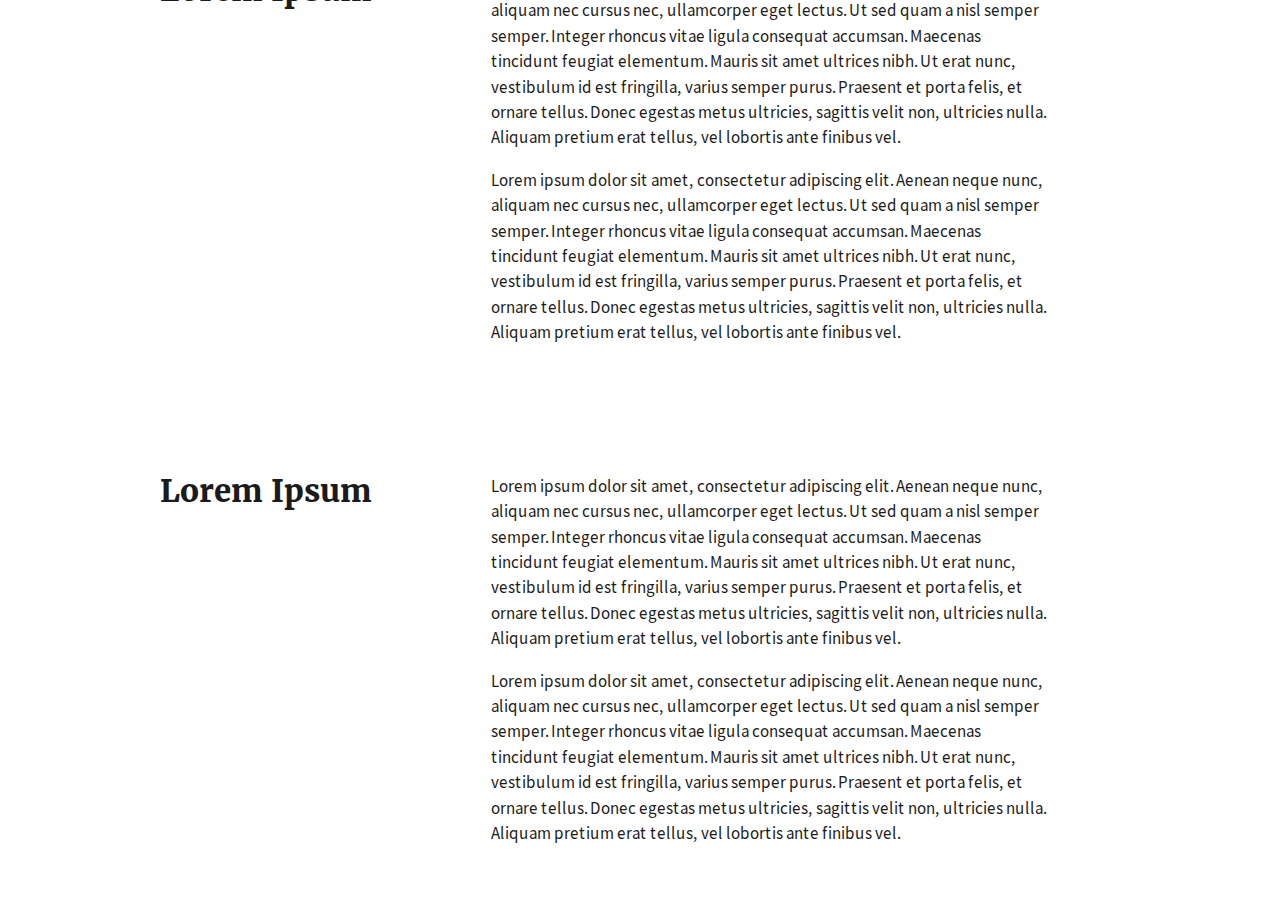
==== commit 39a53ea9: "Update index.html" ====
--- a/index.html
+++ b/index.html
@@ -69,9 +69,9 @@
             Email tanfdata@acf.hhs.gov</p>
         </div>
         <div class="tablet:grid-col-8 usa-prose">
-      
-          
-    <div class="usa-card__container">
+      <ul>
+          
+   <li> <div class="usa-card__container">
       <div class="usa-card__header">
         <h2 class="usa-card__heading">TDP Knowledge Center</h2>
       </div>
@@ -81,9 +81,9 @@
       <div class="usa-card__footer">
         <button class="usa-button">Visit Knowledge Center</button>
       </div>
-    </div>
-          
-              <div class="usa-card__container">
+     </div></li>
+          
+           <li>   <div class="usa-card__container">
       <div class="usa-card__header">
         <h2 class="usa-card__heading">Transmission File Layouts</h2>
       </div>
@@ -93,9 +93,9 @@
       <div class="usa-card__footer">
         <button class="usa-button">Visit Transmission File Layouts</button>
       </div>
-    </div>
-          
-                        <div class="usa-card__container">
+             </div></li>
+          
+                       <li> <div class="usa-card__container">
       <div class="usa-card__header">
         <h2 class="usa-card__heading">Tribal TANF Data Coding Instructions</h2>
       </div>
@@ -105,9 +105,9 @@
       <div class="usa-card__footer">
         <button class="usa-button">Visit Tibal TANF Data Coding Instructions</button>
       </div>
-    </div>
-          
-               <div class="usa-card__container">
+                         </div></li>
+          
+           <li>    <div class="usa-card__container">
       <div class="usa-card__header">
         <h2 class="usa-card__heading">ACF-199/ACF-209 instructions</h2>
       </div>
@@ -117,7 +117,9 @@
       <div class="usa-card__footer">
         <button class="usa-button">Visit ACF-199/ACF-209 Instructions</button>
       </div>
-    </div>
+             </div></li>
+        
+          </ul>
           
  </div>
       </div>
